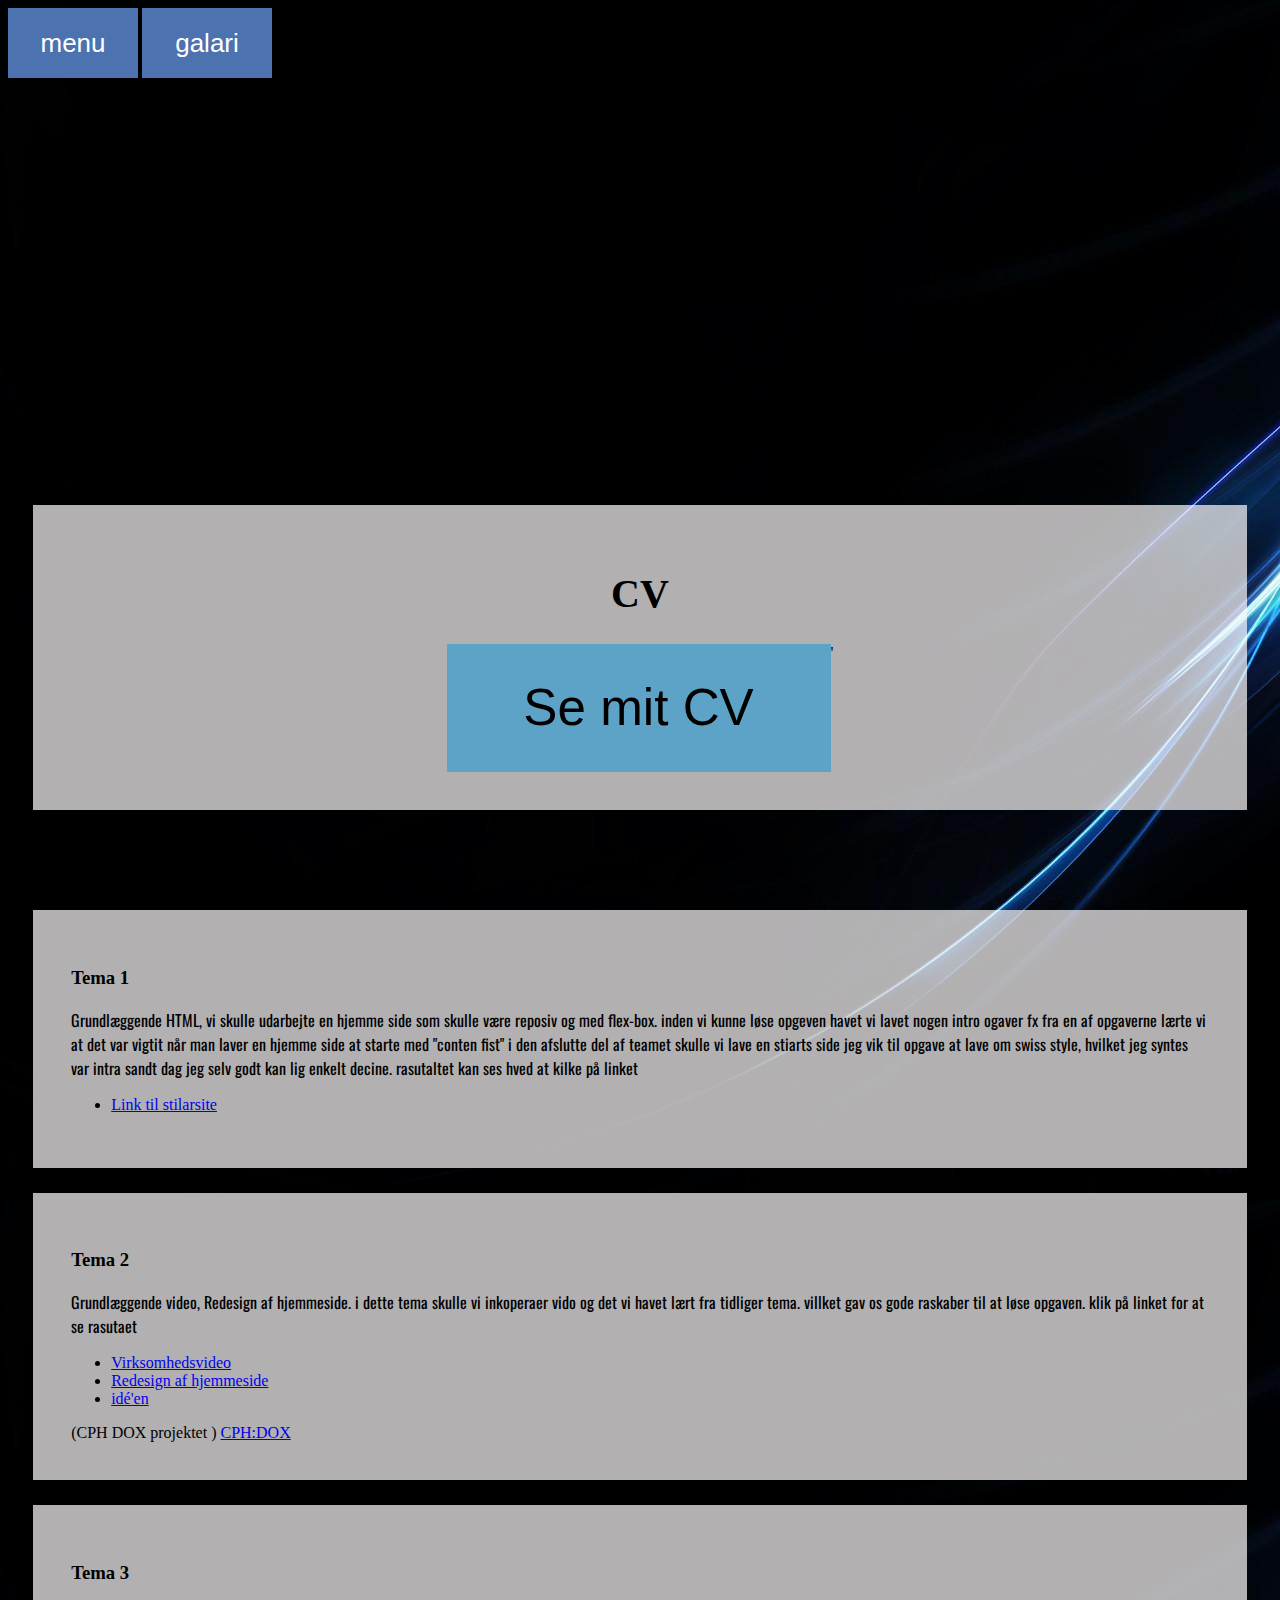
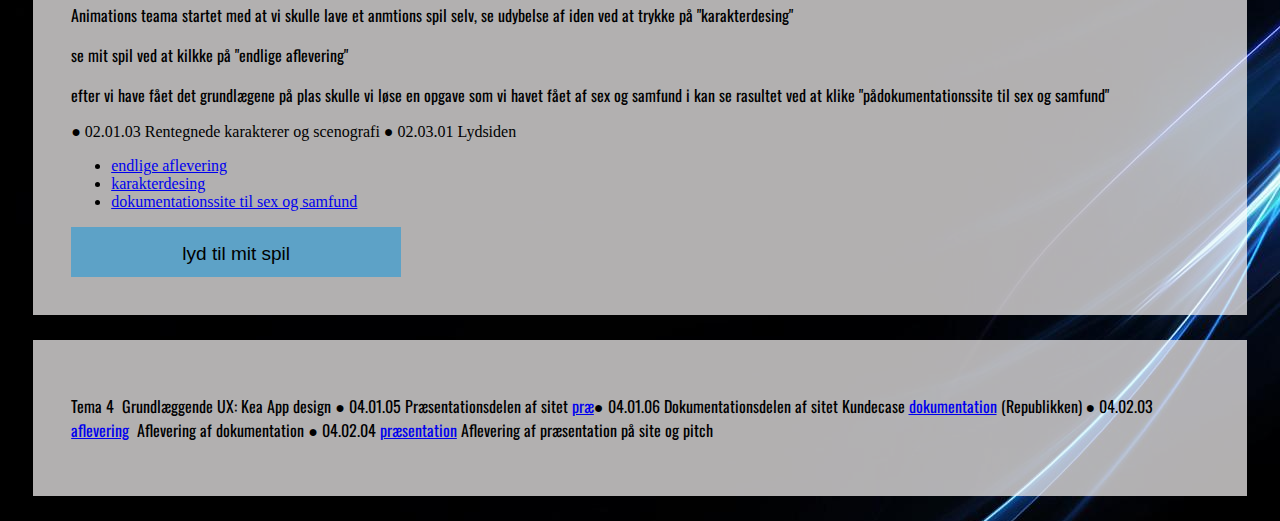
==== index.html @ d32ac766 "nu skal det snart se godt ud =)" ====
<!DOCTYPE html>
<html lang="da">

<head>
    <meta charset="utf-8">
    <meta name="viewport" content="width=device-width, initial-scale=1.0">
    <title>portifolie</title>
    <link rel="stylesheet" href="style.css">
    <link href="https://fonts.googleapis.com/css?family=Oswald" rel="stylesheet">
</head>
<header>
    <div class="dropdown">
        <button class="dropbtn">menu</button>
        <div class="dropdown-content">
            <a href="#fordele">Fordele og benefits</a>
            <a href="#ide_beskrivelse">STYLE</a>
            <a href="#test">App test</a>
            <a href="#logoclik">logo</a>
        </div>
    </div>

    <div class="dropdown">
        <a href="galari.html"><button class="dropbtn">galari</button></a>
    </div>
</header>

<body>
    <div class="slide">

        <img src="/img/DenF%C3%B8ste.png" alt="Slide 1" />
        <img src="/img/starwars-1.png" alt="Slide 2" />

        <img src="/img/swiss%20star%20warsArtboard%205.png" alt="Slide 3" />

        <img src="/img/mit%20splaz-1.jpg" alt="Slide 4" />

        <img src="/img/Sk%C3%A6rmbillede%202017-10-19%20kl.%2022.25.16-kopi.png" alt="Slide 5" />
        <img src="/img/ikonsiwss.jpg" alt="Slide 6" />

        <img src="/img/IMG_6954-kopi.jpg" alt="Slide 7" />




    </div>






    "Front page/Forside"

    <section class="cv">
        <h1>CV</h1>


        <div id="far">
            <button id="cv">Se mit CV</button>
            <object data="CV Joachim.pdf" type="application/pdf">
            </object>'
            <button id="gem">skjul</button>
        </div>


    </section>
    <h1>portfolio</h1>
    <section class="Portfolio">



        <div class="sectionwrapper">
            <div class="column">
                <h3>Tema 1</h3>
                <p>Grundlæggende HTML, vi skulle udarbejte en hjemme side som skulle være reposiv og med flex-box. inden vi kunne løse opgeven havet vi lavet nogen intro ogaver fx fra en af opgaverne lærte vi at det var vigtit når man laver en hjemme side at starte med "conten fist" i den afslutte del af teamet skulle vi lave en stiarts side jeg vik til opgave at lave om swiss style, hvilket jeg syntes var intra sandt dag jeg selv godt kan lig enkelt decine. rasutaltet kan ses hved at kilke på linket</p>
                <ul>
                    <li> <a href="http://secher.nu/kea/01-web/04-responsive/stilartsite/final/index.html " target="_blank">Link til stilarsite</a></li>
                </ul>
            </div>
        </div>
    </section>

    <section class="Portfolio">
        <div class="sectionwrapper">
            <div class="column">
                <h3>Tema 2</h3>
                <p>Grundlæggende video, Redesign af hjemmeside. i dette tema skulle vi inkoperaer vido og det vi havet lært fra tidliger tema. villket gav os gode raskaber til at løse opgaven. klik på linket for at se rasutaet</p>

                <ul>
                    <li><a href="https://youtu.be/waCQKo3nUcc">Virksomhedsvideo</a></li>
                    <li><a href="http://idalygum.dk/kea/03-video/03-redesign/finalsite/index.html">Redesign af hjemmeside</a></li>

                    <li><a href="Redesign-opgave-1-3%20(1).pdf"> idé'en</a></li>

                </ul>
                (CPH DOX projektet ) <a href="http://ecorporation.dk/kea/03-video/chp_docs/storyboard_mm/index.html" target="_blank">CPH:DOX</a>

            </div>
        </div>
    </section>

    <section class="Portfolio">
        <div class="sectionwrapper">
            <div class="column">
                <h3>Tema 3</h3>

                <p>Animations teama startet med at vi skulle lave et anmtions spil selv, se udybelse af iden ved at trykke på "karakterdesing"</p>
                <p>se mit spil ved at kilkke på "endlige aflevering" </p>
                <p>efter vi have fået det grundlægene på plas skulle vi løse en opgave som vi havet fået af sex og samfund i kan se rasultet ved at klike "pådokumentationssite til sex og samfund" </p>

                ● 02.01.03 Rentegnede karakterer og scenografi ● 02.03.01 Lydsiden
                <ul>
                    <li><a href="02_03_04_Endelig_aflevering_Joachim.pdf" target="_blank">endlige aflevering</a></li>
                    <li><a href="02.01.02_Karakterdesign_Joachim.pdf">karakterdesing</a></li>
                    <li><a href="http://josefinerasch.dk/kea/02-animation/02.04.03/">dokumentationssite til sex og samfund</a></li>

                </ul>

                <button id="vis">lyd til mit spil</button>

                <div id="hide" class="">
                    <audio controls>
  <source src="talelyd3.wav" type="audio/ogg">
</audio>
                    <audio controls><source src="planet-wav.wav" type="audio/ogg">Your browser does not support the audio element.</audio>
                    <audio controls>Your browser does not support the audio element.<source src="Star%20Wars%20Throne%20Room%20Theme%20Song.mp3" type="audio/ogg"></audio> ● 02.03.04 Den færdige fortælling ­ med dokumentation

                    <p>Gruppeprojekt for Sex & Samfund ● 02.04.03 Link til dokumentationssite ­ med færdig animation</p>
                </div>


            </div>
        </div>
    </section>

    <section class="Portfolio">
        <div class="sectionwrapper">
            <p>Tema 4 ­ Grundlæggende UX: Kea App design ● 04.01.05 Præsentationsdelen af sitet <a href="http://secher.nu/mayday/index2.html">præ</a>● 04.01.06 Dokumentationsdelen af sitet Kundecase <a href="http://mkirstein.dk/kea/04-ux/dokumentationssite/#persona">dokumentation</a> (Republikken) ● 04.02.03 <a href="http://nynnedyre.dk/kea/ux_republikken/">aflevering</a> ­ Aflevering af dokumentation ● 04.02.04 ­<a href="http://elisehove.dk/kea/04-UX/rep/ux_republikken/index2.html">præsentation</a> Aflevering af præsentation på site og pitch</p>

        </div>




    </section>
    <script src="https://ajax.googleapis.com/ajax/libs/jquery/3.2.1/jquery.min.js"></script>
    <script src="script.js"></script>
</body>

</html>
---- style.css ----
body {
    background-image: url(high-quality-abstract-wallpaper-1003.jpg);


}





/*menu*/

.dropbtn {
    background-color: #4c72af;
    color: white;
    padding: 16px;
    font-size: 26px;
    border: none;
    cursor: pointer;
    z-index: 20;
    width: 130px;
    height: 70px;


}



.dropdown {
    position: relative;
    display: inline-block;

    z-index: 23;
}

.dropdown-content {
    display: none;
    position: absolute;
    background-color: rgba(0, 97, 255, 0.9);
    min-width: 140px;
    box-shadow: 10px 10px 5px #888888;


}

.dropdown-content a {
    color: black;
    padding: 12px 16px;
    text-decoration: none;
    display: block;



}

.dropdown-content a:hover {
    background-color: #f1f1f1
}

.dropdown:hover .dropdown-content {
    display: block;
}

.dropdown:hover .dropbtn {
    background-color: #577cc3;
}

.sectionwrapper {
    display: flex;
    flex-wrap: wrap;
    align-items: center;
}

section {
    margin: 2%;
    padding: 3%;
    background-color: rgba(253, 251, 251, 0.7)
}

h1 {
    text-align: center;
    font-size: 250%;
}

h2 {
    font-size: 200%;
}

#cv {
    background-color: rgba(17, 149, 219, 0.53);
    padding: 2vw;
    font-size: 4vw;
    border: none;
    cursor: pointer;
    width: 30vw;
    height: 10vw;




}



#vis {
    background-color: rgba(17, 149, 219, 0.53);
    padding: 16px;
    font-size: 19px;
    border: none;
    cursor: pointer;
    width: 330px;
    height: 50px;


}

p {
    font-family: 'Oswald', sans-serif;
}


.slide {
    width: 40vw;
    height: 30vw;
    overflow: hidden;
    position: relative;
    right: -30%;

}

.slide img {
    position: absolute;
    animation: fling-minislide 20s infinite;
    opacity: 0;
    width: 30vw;
    height: auto;
}

@keyframes fling-minislide {
    15% {
        opacity: 1;
    }
    20% {
        opacity: 0;
    }
}

.slide img:nth-child(1) {
    animation-delay: 0s;
}

.slide img:nth-child(2) {
    animation-delay: 3s;
}

.slide img:nth-child(3) {
    animation-delay: 6s;
}

.slide img:nth-child(4) {
    animation-delay: 9s;
}

.slide img:nth-child(5) {
    animation-delay: 12s;
}

.slide img:nth-child(6) {
    animation-delay: 15s;
}

.slide img:nth-child(7) {
    animation-delay: 18s;
}



/*galari*/

#far {
    display: flex;
    justify-content: center;
    margin: 1;
    flex-wrap: wrap;


}

.gallery {
    margin: 3vw;
    border: 0.4vw solid #b3b971;
    width: 20vw;
}

.gallery:hover {
    border: 0.4vw solid #777;
}

.gallery img {
    width: 100%;
    height: 10vw;
}

.desc {
    padding: 2vw;
    text-align: center;
    background-color: snow;
}

object {
    height: 100vw;
    width: 100vw;
}

#gem {
    background-color: rgba(17, 149, 219, 0.53);
    padding: 16px;
    font-size: 19px;
    border: none;
    cursor: pointer;
    width: 330px;
    height: 50px;

}
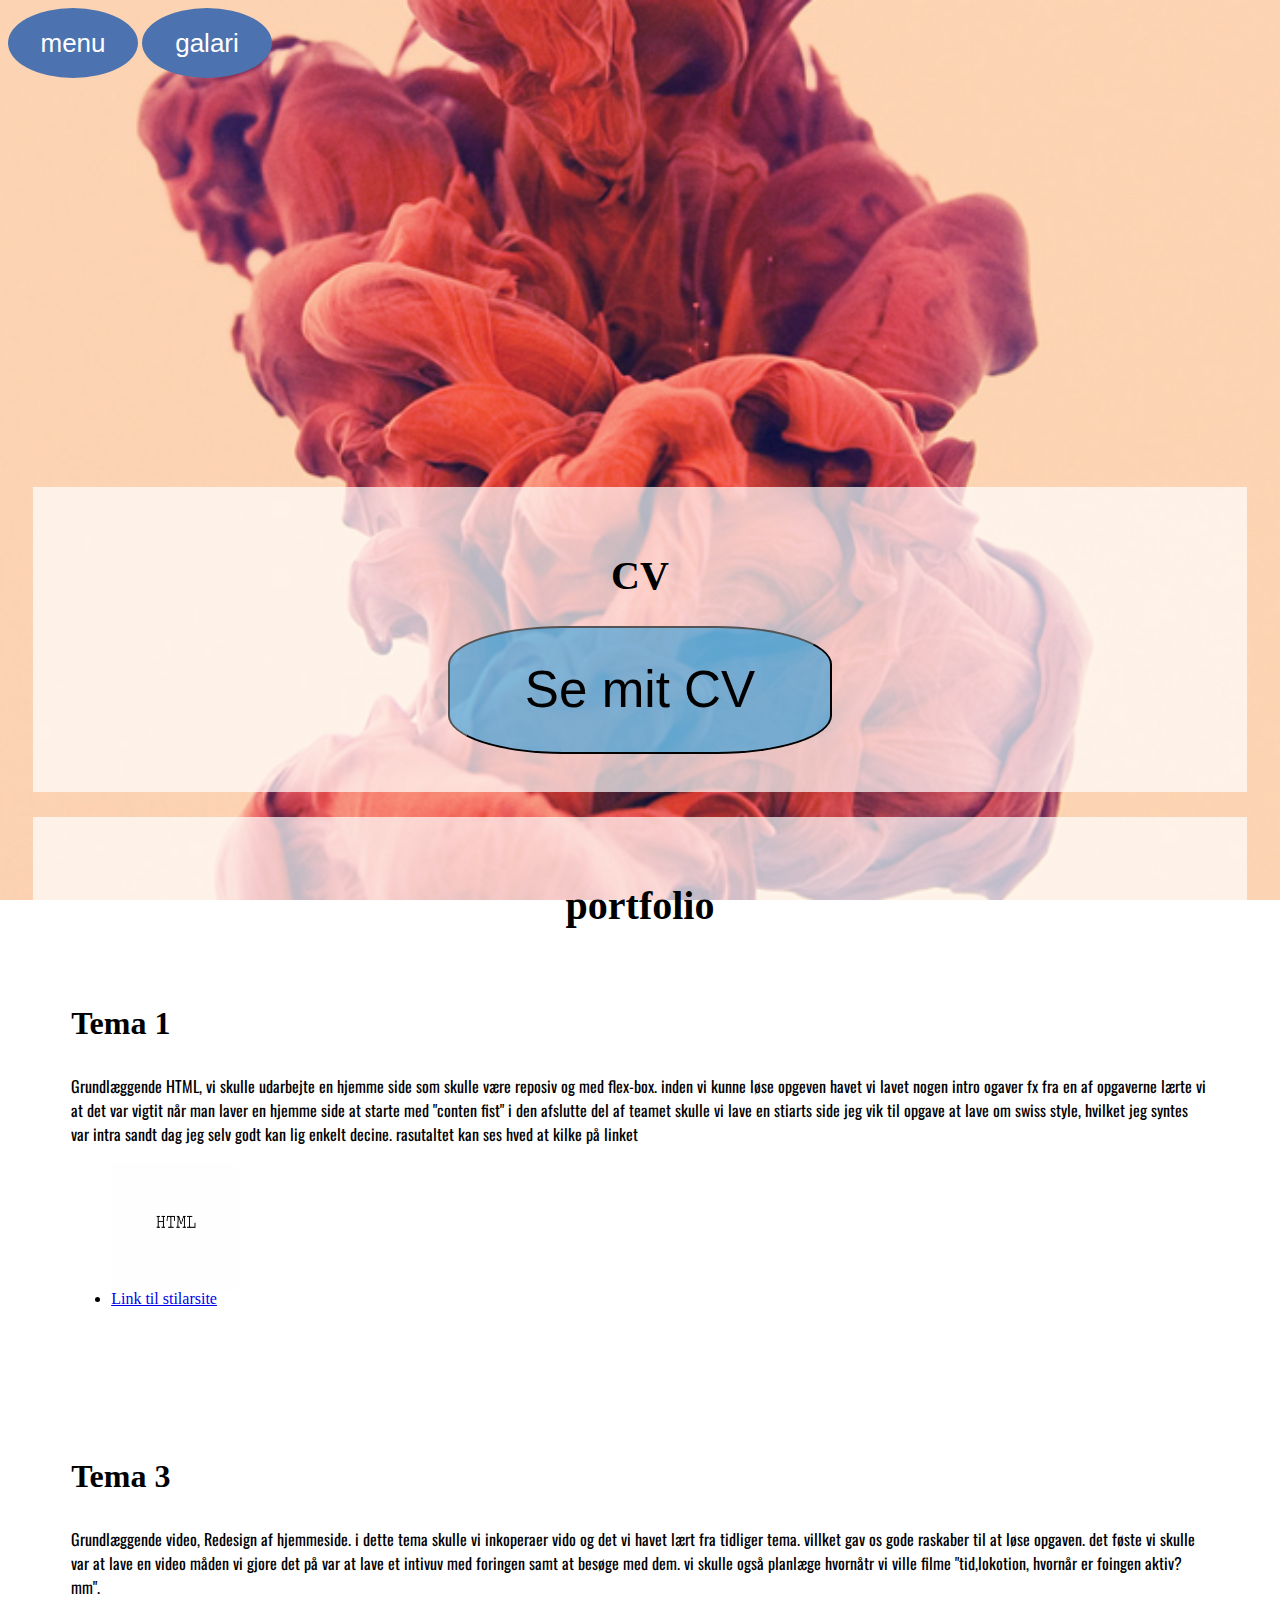
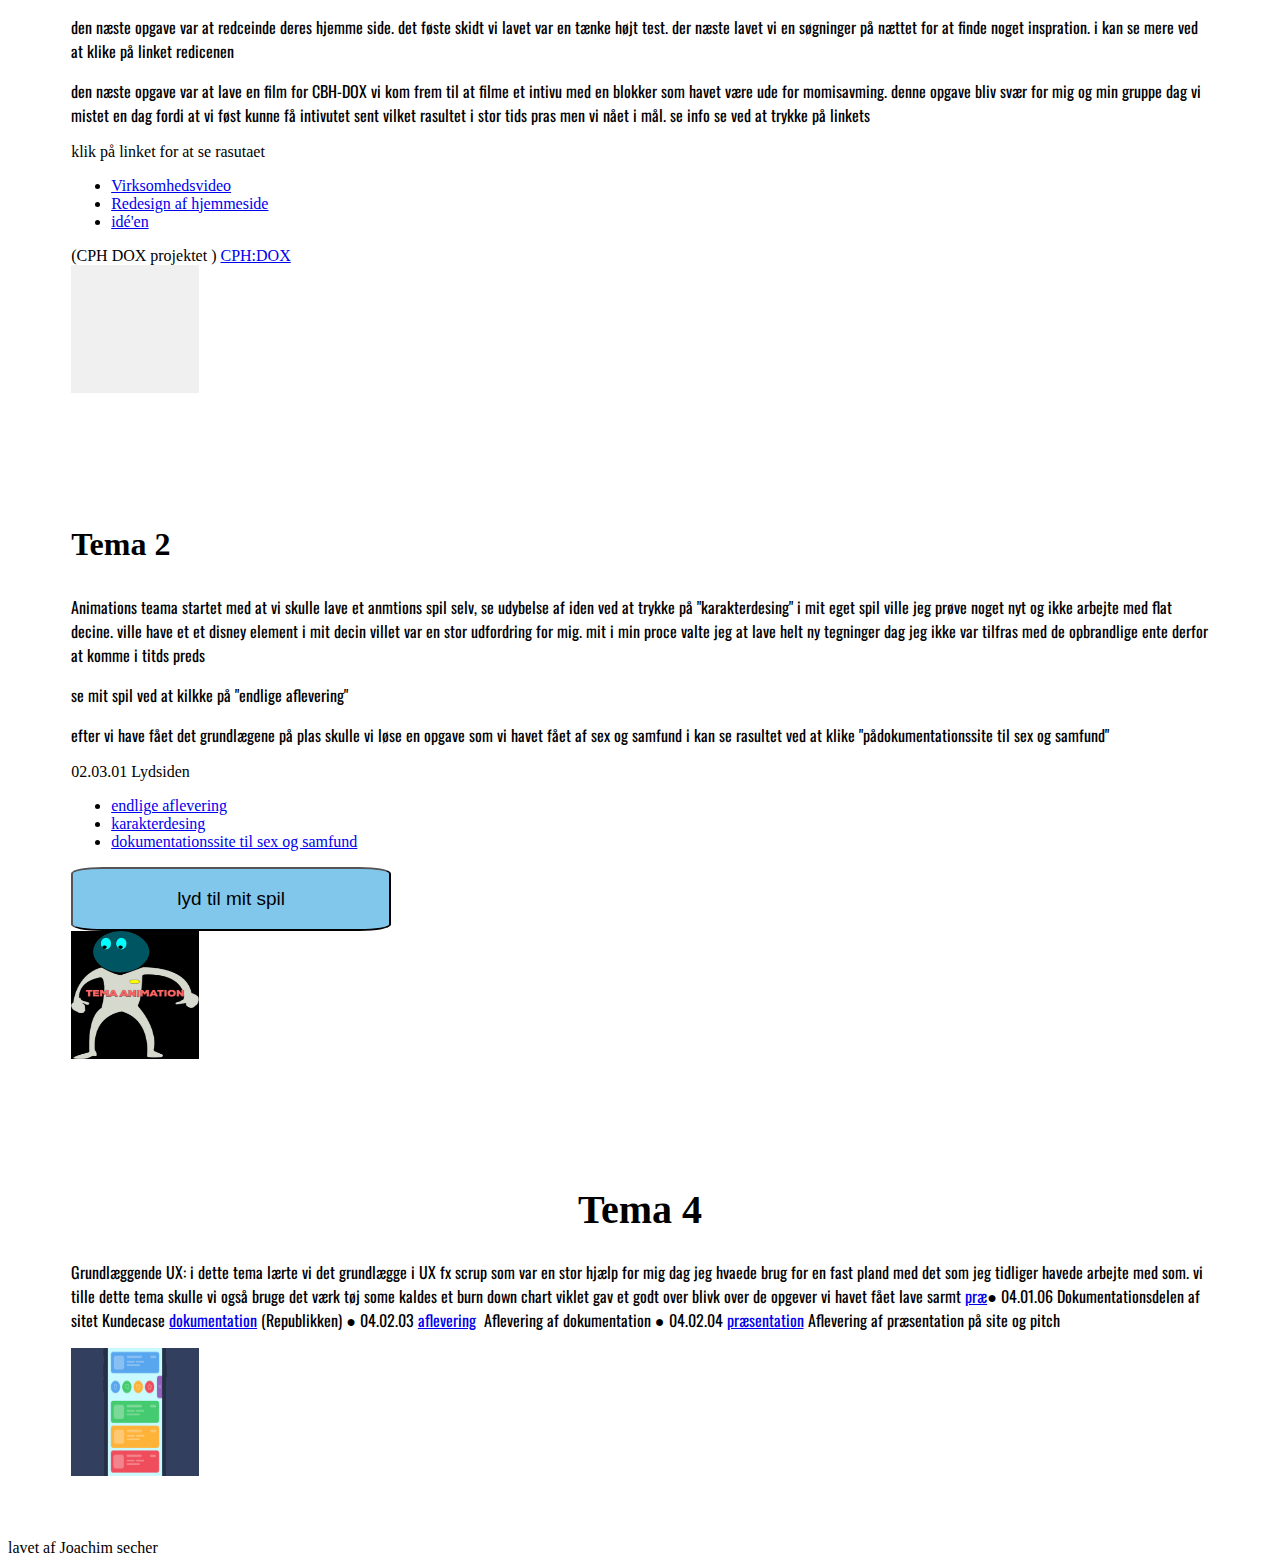
==== commit 8548d321: "gif" ====
--- a/index.html
+++ b/index.html
@@ -8,23 +8,25 @@
     <link rel="stylesheet" href="style.css">
     <link href="https://fonts.googleapis.com/css?family=Oswald" rel="stylesheet">
 </head>
-<header>
-    <div class="dropdown">
-        <button class="dropbtn">menu</button>
-        <div class="dropdown-content">
-            <a href="#fordele">Fordele og benefits</a>
-            <a href="#ide_beskrivelse">STYLE</a>
-            <a href="#test">App test</a>
-            <a href="#logoclik">logo</a>
-        </div>
-    </div>
-
-    <div class="dropdown">
-        <a href="galari.html"><button class="dropbtn">galari</button></a>
-    </div>
-</header>
 
 <body>
+    <header>
+        <div class="dropdown">
+            <button class="dropbtn">menu</button>
+            <div class="dropdown-content">
+                <a href="#fordele">Fordele og benefits</a>
+                <a href="#ide_beskrivelse">STYLE</a>
+                <a href="#test">App test</a>
+                <a href="#logoclik">logo</a>
+            </div>
+        </div>
+
+        <div class="dropdown">
+            <a href="galari.html"><button class="dropbtn">galari</button></a>
+        </div>
+    </header>
+
+
     <div class="slide">
 
         <img src="/img/DenF%C3%B8ste.png" alt="Slide 1" />
@@ -49,7 +51,7 @@
 
 
 
-    "Front page/Forside"
+
 
     <section class="cv">
         <h1>CV</h1>
@@ -58,22 +60,24 @@
         <div id="far">
             <button id="cv">Se mit CV</button>
             <object data="CV Joachim.pdf" type="application/pdf">
-            </object>'
+            </object>
             <button id="gem">skjul</button>
         </div>
 
 
     </section>
-    <h1>portfolio</h1>
+
     <section class="Portfolio">
 
 
 
         <div class="sectionwrapper">
             <div class="column">
+                <h1>portfolio</h1><br>
                 <h3>Tema 1</h3>
                 <p>Grundlæggende HTML, vi skulle udarbejte en hjemme side som skulle være reposiv og med flex-box. inden vi kunne løse opgeven havet vi lavet nogen intro ogaver fx fra en af opgaverne lærte vi at det var vigtit når man laver en hjemme side at starte med "conten fist" i den afslutte del af teamet skulle vi lave en stiarts side jeg vik til opgave at lave om swiss style, hvilket jeg syntes var intra sandt dag jeg selv godt kan lig enkelt decine. rasutaltet kan ses hved at kilke på linket</p>
                 <ul>
+                    <div id="gif"><img src="gifhtml.MEDIUM.gif"></div>
                     <li> <a href="http://secher.nu/kea/01-web/04-responsive/stilartsite/final/index.html " target="_blank">Link til stilarsite</a></li>
                 </ul>
             </div>
@@ -83,8 +87,12 @@
     <section class="Portfolio">
         <div class="sectionwrapper">
             <div class="column">
-                <h3>Tema 2</h3>
-                <p>Grundlæggende video, Redesign af hjemmeside. i dette tema skulle vi inkoperaer vido og det vi havet lært fra tidliger tema. villket gav os gode raskaber til at løse opgaven. klik på linket for at se rasutaet</p>
+                <h3>Tema 3</h3>
+                <p>Grundlæggende video, Redesign af hjemmeside. i dette tema skulle vi inkoperaer vido og det vi havet lært fra tidliger tema. villket gav os gode raskaber til at løse opgaven. det føste vi skulle var at lave en video måden vi gjore det på var at lave et intivuv med foringen samt at besøge med dem. vi skulle også planlæge hvornåtr vi ville filme "tid,lokotion, hvornår er foingen aktiv?mm".</p>
+                <p> den næste opgave var at redceinde deres hjemme side. det føste skidt vi lavet var en tænke højt test. der næste lavet vi en søgninger på nættet for at finde noget inspration. i kan se mere ved at klike på linket redicenen
+                    <P>den næste opgave var at lave en film for CBH-DOX vi kom frem til at filme et intivu med en blokker som havet være ude for momisavming. denne opgave bliv svær for mig og min gruppe dag vi mistet en dag fordi at vi føst kunne få intivutet sent vilket rasultet i stor tids pras men vi nået i mål. se info se ved at trykke på linkets</P>
+
+                    klik på linket for at se rasutaet</p>
 
                 <ul>
                     <li><a href="https://youtu.be/waCQKo3nUcc">Virksomhedsvideo</a></li>
@@ -93,7 +101,12 @@
                     <li><a href="Redesign-opgave-1-3%20(1).pdf"> idé'en</a></li>
 
                 </ul>
+
                 (CPH DOX projektet ) <a href="http://ecorporation.dk/kea/03-video/chp_docs/storyboard_mm/index.html" target="_blank">CPH:DOX</a>
+
+                <div id="gif"><img src="giphy%20(1).gif"></div>
+
+
 
             </div>
         </div>
@@ -102,13 +115,13 @@
     <section class="Portfolio">
         <div class="sectionwrapper">
             <div class="column">
-                <h3>Tema 3</h3>
+                <h3>Tema 2</h3>
 
-                <p>Animations teama startet med at vi skulle lave et anmtions spil selv, se udybelse af iden ved at trykke på "karakterdesing"</p>
+                <p>Animations teama startet med at vi skulle lave et anmtions spil selv, se udybelse af iden ved at trykke på "karakterdesing" i mit eget spil ville jeg prøve noget nyt og ikke arbejte med flat decine. ville have et et disney element i mit decin villet var en stor udfordring for mig. mit i min proce valte jeg at lave helt ny tegninger dag jeg ikke var tilfras med de opbrandlige ente derfor at komme i titds preds </p>
                 <p>se mit spil ved at kilkke på "endlige aflevering" </p>
                 <p>efter vi have fået det grundlægene på plas skulle vi løse en opgave som vi havet fået af sex og samfund i kan se rasultet ved at klike "pådokumentationssite til sex og samfund" </p>
 
-                ● 02.01.03 Rentegnede karakterer og scenografi ● 02.03.01 Lydsiden
+                02.03.01 Lydsiden
                 <ul>
                     <li><a href="02_03_04_Endelig_aflevering_Joachim.pdf" target="_blank">endlige aflevering</a></li>
                     <li><a href="02.01.02_Karakterdesign_Joachim.pdf">karakterdesing</a></li>
@@ -127,7 +140,7 @@
 
                     <p>Gruppeprojekt for Sex & Samfund ● 02.04.03 Link til dokumentationssite ­ med færdig animation</p>
                 </div>
-
+                <div id="gif"><img src="giphy%20(2).gif"></div>
 
             </div>
         </div>
@@ -135,8 +148,11 @@
 
     <section class="Portfolio">
         <div class="sectionwrapper">
-            <p>Tema 4 ­ Grundlæggende UX: Kea App design ● 04.01.05 Præsentationsdelen af sitet <a href="http://secher.nu/mayday/index2.html">præ</a>● 04.01.06 Dokumentationsdelen af sitet Kundecase <a href="http://mkirstein.dk/kea/04-ux/dokumentationssite/#persona">dokumentation</a> (Republikken) ● 04.02.03 <a href="http://nynnedyre.dk/kea/ux_republikken/">aflevering</a> ­ Aflevering af dokumentation ● 04.02.04 ­<a href="http://elisehove.dk/kea/04-UX/rep/ux_republikken/index2.html">præsentation</a> Aflevering af præsentation på site og pitch</p>
-
+            <div class="column">
+                <h1>Tema 4</h1>
+                <p>Grundlæggende UX: i dette tema lærte vi det grundlægge i UX fx scrup som var en stor hjælp for mig dag jeg hvaede brug for en fast pland med det som jeg tidliger havede arbejte med som. vi tille dette tema skulle vi også bruge det værk tøj some kaldes et burn down chart viklet gav et godt over blivk over de opgever vi havet fået lave sarmt <a href="http://secher.nu/mayday/index2.html">præ</a>● 04.01.06 Dokumentationsdelen af sitet Kundecase <a href="http://mkirstein.dk/kea/04-ux/dokumentationssite/#persona">dokumentation</a> (Republikken) ● 04.02.03 <a href="http://nynnedyre.dk/kea/ux_republikken/">aflevering</a> ­ Aflevering af dokumentation ● 04.02.04 ­<a href="http://elisehove.dk/kea/04-UX/rep/ux_republikken/index2.html">præsentation</a> Aflevering af præsentation på site og pitch</p>
+                <div id="gif"><img src="UXgif.gif"></div>
+            </div>
         </div>
 
 
@@ -145,6 +161,7 @@
     </section>
     <script src="https://ajax.googleapis.com/ajax/libs/jquery/3.2.1/jquery.min.js"></script>
     <script src="script.js"></script>
+    <footer>lavet af Joachim secher</footer>
 </body>
 
 </html>
--- a/style.css
+++ b/style.css
@@ -1,5 +1,9 @@
 body {
-    background-image: url(high-quality-abstract-wallpaper-1003.jpg);
+    background-image: url(ink2.jpg);
+    background-size: cover;
+    background-position: center;
+    background-attachment: fixed;
+
 
 
 }
@@ -39,6 +43,7 @@
     background-color: rgba(0, 97, 255, 0.9);
     min-width: 140px;
     box-shadow: 10px 10px 5px #888888;
+    border-radius: 10%;
 
 
 }
@@ -54,7 +59,7 @@
 }
 
 .dropdown-content a:hover {
-    background-color: #f1f1f1
+    background-color: #f1f1f1;
 }
 
 .dropdown:hover .dropdown-content {
@@ -74,7 +79,7 @@
 section {
     margin: 2%;
     padding: 3%;
-    background-color: rgba(253, 251, 251, 0.7)
+    background-color: rgba(255, 255, 255, 0.7)
 }
 
 h1 {
@@ -82,7 +87,7 @@
     font-size: 250%;
 }
 
-h2 {
+h3 {
     font-size: 200%;
 }
 
@@ -90,7 +95,7 @@
     background-color: rgba(17, 149, 219, 0.53);
     padding: 2vw;
     font-size: 4vw;
-    border: none;
+    border-radius: 30%;
     cursor: pointer;
     width: 30vw;
     height: 10vw;
@@ -101,18 +106,22 @@
 }
 
 
+button {
+    border-radius: 100%
+}
 
 #vis {
     background-color: rgba(17, 149, 219, 0.53);
-    padding: 16px;
+
     font-size: 19px;
-    border: none;
-    cursor: pointer;
-    width: 330px;
-    height: 50px;
-
-
-}
+    border-radius: 10%;
+    cursor: pointer;
+    width: 25vw;
+    height: 5vw;
+
+
+}
+
 
 p {
     font-family: 'Oswald', sans-serif;
@@ -124,7 +133,7 @@
     height: 30vw;
     overflow: hidden;
     position: relative;
-    right: -30%;
+    right: -35%;
 
 }
 
@@ -132,7 +141,7 @@
     position: absolute;
     animation: fling-minislide 20s infinite;
     opacity: 0;
-    width: 30vw;
+    width: 35vw;
     height: auto;
 }
 
@@ -184,27 +193,34 @@
     flex-wrap: wrap;
 
 
+
 }
 
 .gallery {
-    margin: 3vw;
-    border: 0.4vw solid #b3b971;
-    width: 20vw;
+    margin: 5vw;
+    border: 0.5vw solid #b3b971;
+    flex-basis: 200px;
+    overflow: hidden;
+
+
 }
 
 .gallery:hover {
-    border: 0.4vw solid #777;
+    border: 0.5vw solid #777;
+    transform: scale(1.2)
 }
 
 .gallery img {
     width: 100%;
-    height: 10vw;
+
+
 }
 
 .desc {
-    padding: 2vw;
+    padding: 0.1vw;
     text-align: center;
     background-color: snow;
+    height: 60%;
 }
 
 object {
@@ -222,3 +238,18 @@
     height: 50px;
 
 }
+
+#gif {
+    display: flex;
+    justify-content: flex-start;
+
+}
+
+#gif img {
+    width: 10vw;
+    height: 10vw;
+
+
+
+
+}
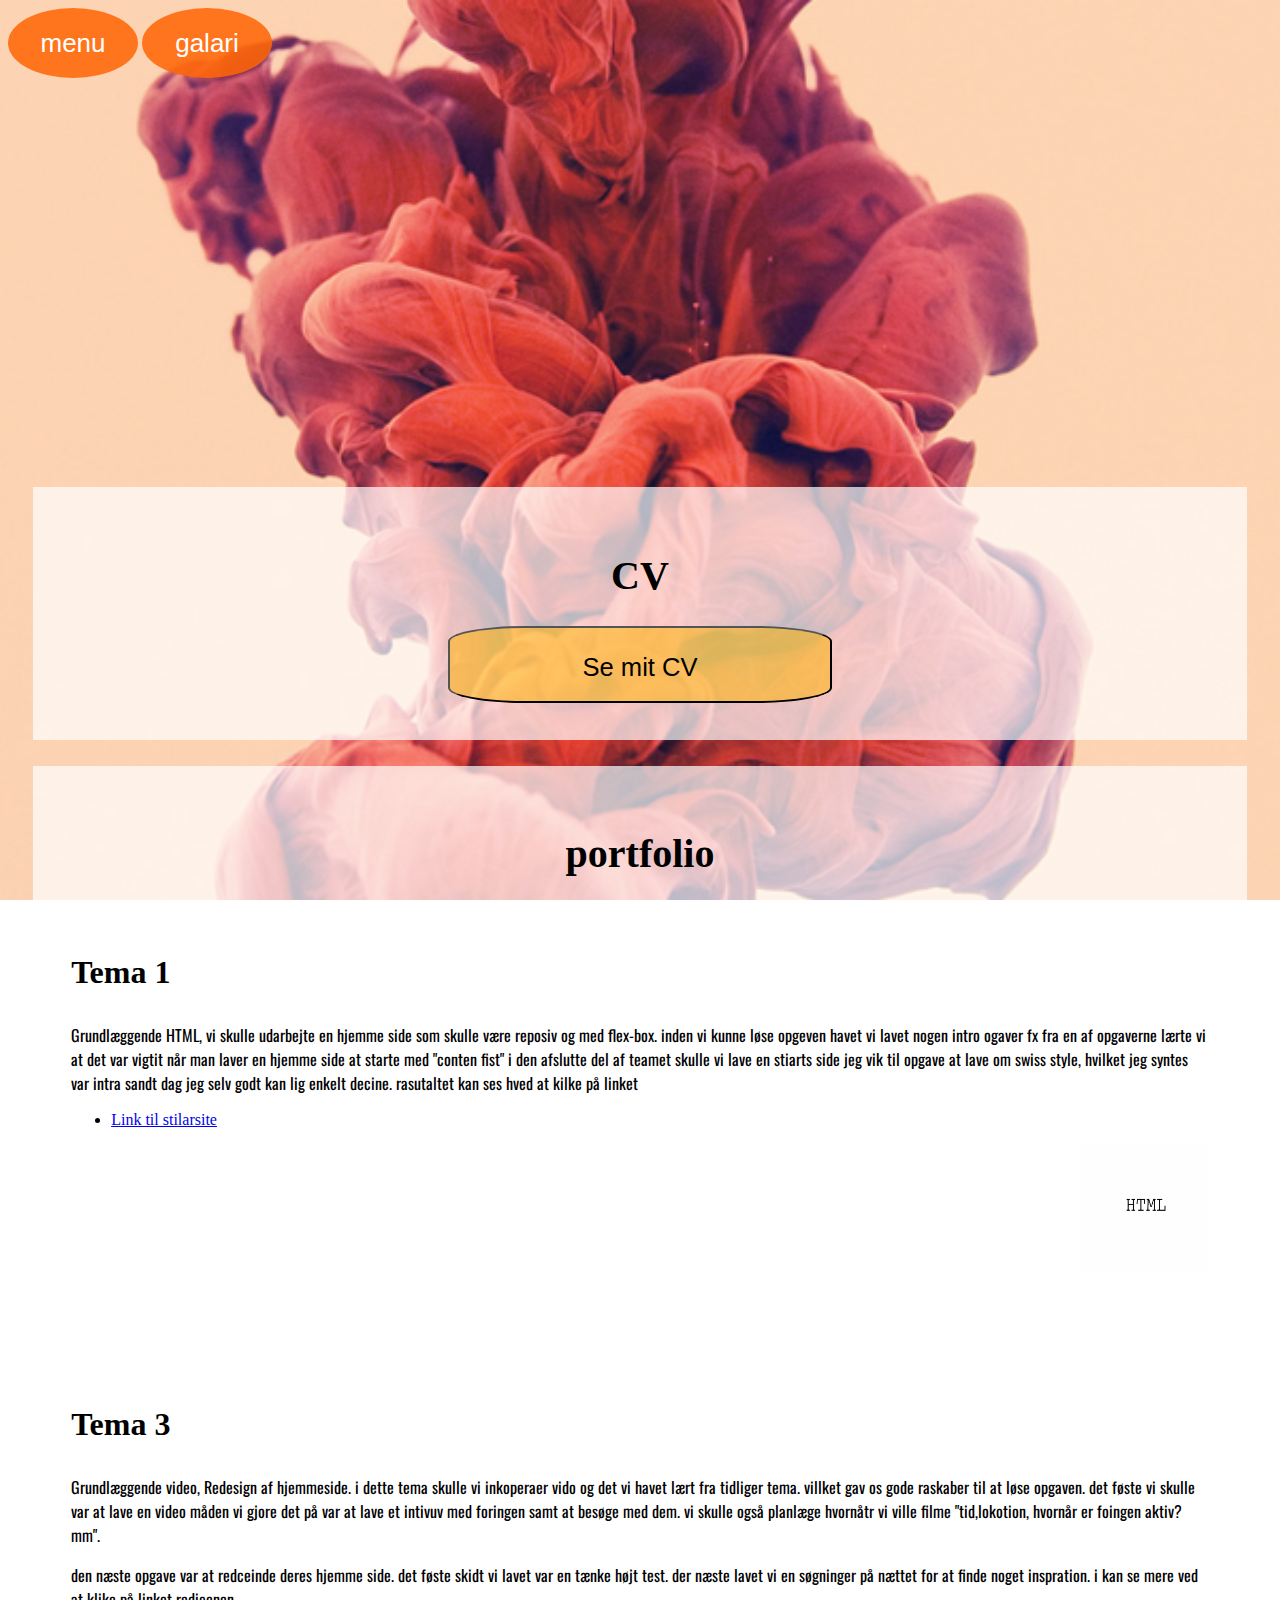
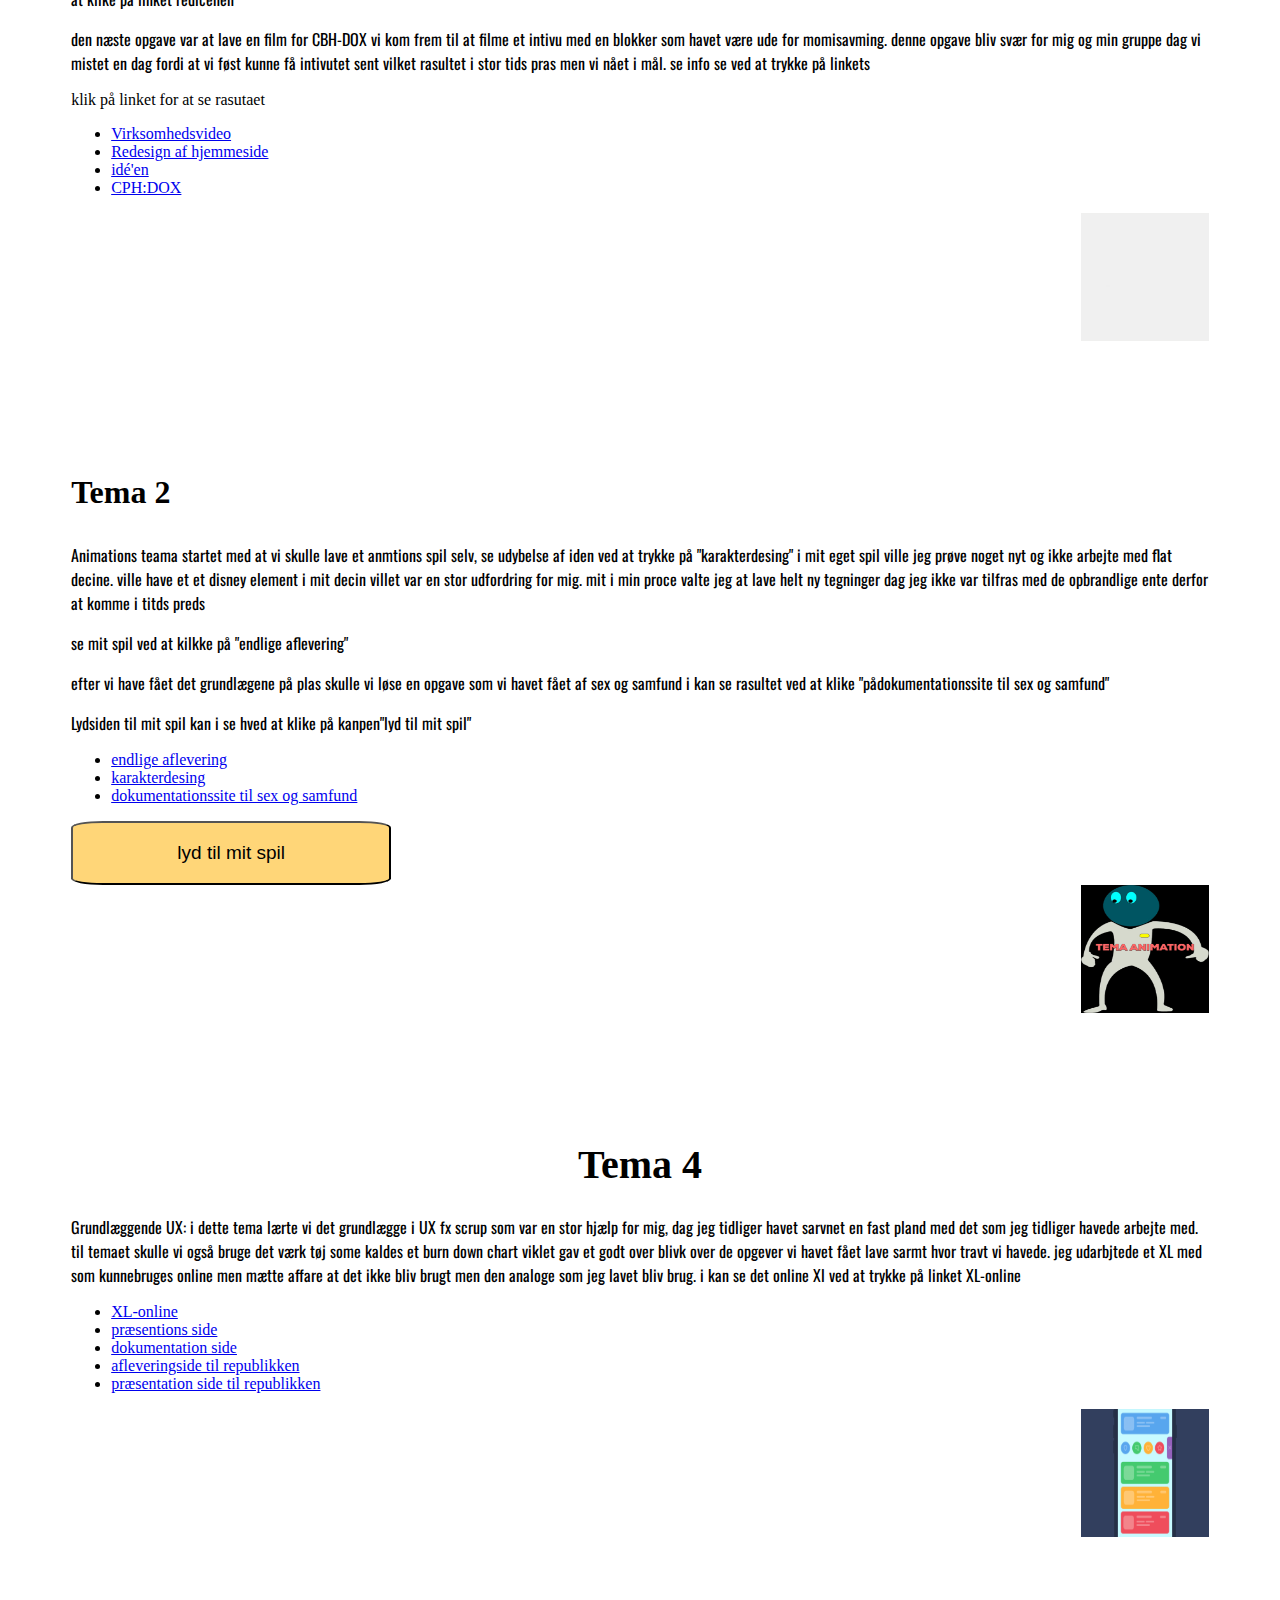
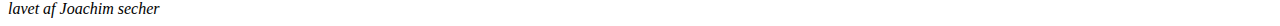
==== commit 1902d676: "KunTextTilbage" ====
--- a/index.html
+++ b/index.html
@@ -14,10 +14,11 @@
         <div class="dropdown">
             <button class="dropbtn">menu</button>
             <div class="dropdown-content">
-                <a href="#fordele">Fordele og benefits</a>
-                <a href="#ide_beskrivelse">STYLE</a>
-                <a href="#test">App test</a>
-                <a href="#logoclik">logo</a>
+                <a href="#cv">CV</a>
+                <a href="#tema1">Grundlæggende webdesign</a>
+                <a href="#tema3">Grundlæggende video</a>
+                <a href="#tema2">Grundlæggende animation</a>
+                <a href="#tema4">Grundlæggende UX </a>
             </div>
         </div>
 
@@ -72,21 +73,22 @@
 
 
         <div class="sectionwrapper">
-            <div class="column">
+            <div id="tema1">
                 <h1>portfolio</h1><br>
                 <h3>Tema 1</h3>
                 <p>Grundlæggende HTML, vi skulle udarbejte en hjemme side som skulle være reposiv og med flex-box. inden vi kunne løse opgeven havet vi lavet nogen intro ogaver fx fra en af opgaverne lærte vi at det var vigtit når man laver en hjemme side at starte med "conten fist" i den afslutte del af teamet skulle vi lave en stiarts side jeg vik til opgave at lave om swiss style, hvilket jeg syntes var intra sandt dag jeg selv godt kan lig enkelt decine. rasutaltet kan ses hved at kilke på linket</p>
                 <ul>
-                    <div id="gif"><img src="gifhtml.MEDIUM.gif"></div>
+
                     <li> <a href="http://secher.nu/kea/01-web/04-responsive/stilartsite/final/index.html " target="_blank">Link til stilarsite</a></li>
                 </ul>
+                <div id="gif"><img src="gifhtml.MEDIUM.gif"></div>
             </div>
         </div>
     </section>
 
     <section class="Portfolio">
         <div class="sectionwrapper">
-            <div class="column">
+            <div id="tema3">
                 <h3>Tema 3</h3>
                 <p>Grundlæggende video, Redesign af hjemmeside. i dette tema skulle vi inkoperaer vido og det vi havet lært fra tidliger tema. villket gav os gode raskaber til at løse opgaven. det føste vi skulle var at lave en video måden vi gjore det på var at lave et intivuv med foringen samt at besøge med dem. vi skulle også planlæge hvornåtr vi ville filme "tid,lokotion, hvornår er foingen aktiv?mm".</p>
                 <p> den næste opgave var at redceinde deres hjemme side. det føste skidt vi lavet var en tænke højt test. der næste lavet vi en søgninger på nættet for at finde noget inspration. i kan se mere ved at klike på linket redicenen
@@ -100,9 +102,10 @@
 
                     <li><a href="Redesign-opgave-1-3%20(1).pdf"> idé'en</a></li>
 
+
+
+                    <li> <a href="http://ecorporation.dk/kea/03-video/chp_docs/storyboard_mm/index.html" target="_blank">CPH:DOX</a></li>
                 </ul>
-
-                (CPH DOX projektet ) <a href="http://ecorporation.dk/kea/03-video/chp_docs/storyboard_mm/index.html" target="_blank">CPH:DOX</a>
 
                 <div id="gif"><img src="giphy%20(1).gif"></div>
 
@@ -114,14 +117,14 @@
 
     <section class="Portfolio">
         <div class="sectionwrapper">
-            <div class="column">
+            <div id="tema2">
                 <h3>Tema 2</h3>
 
                 <p>Animations teama startet med at vi skulle lave et anmtions spil selv, se udybelse af iden ved at trykke på "karakterdesing" i mit eget spil ville jeg prøve noget nyt og ikke arbejte med flat decine. ville have et et disney element i mit decin villet var en stor udfordring for mig. mit i min proce valte jeg at lave helt ny tegninger dag jeg ikke var tilfras med de opbrandlige ente derfor at komme i titds preds </p>
                 <p>se mit spil ved at kilkke på "endlige aflevering" </p>
                 <p>efter vi have fået det grundlægene på plas skulle vi løse en opgave som vi havet fået af sex og samfund i kan se rasultet ved at klike "pådokumentationssite til sex og samfund" </p>
 
-                02.03.01 Lydsiden
+                <p> Lydsiden til mit spil kan i se hved at klike på kanpen"lyd til mit spil"</p>
                 <ul>
                     <li><a href="02_03_04_Endelig_aflevering_Joachim.pdf" target="_blank">endlige aflevering</a></li>
                     <li><a href="02.01.02_Karakterdesign_Joachim.pdf">karakterdesing</a></li>
@@ -136,9 +139,9 @@
   <source src="talelyd3.wav" type="audio/ogg">
 </audio>
                     <audio controls><source src="planet-wav.wav" type="audio/ogg">Your browser does not support the audio element.</audio>
-                    <audio controls>Your browser does not support the audio element.<source src="Star%20Wars%20Throne%20Room%20Theme%20Song.mp3" type="audio/ogg"></audio> ● 02.03.04 Den færdige fortælling ­ med dokumentation
+                    <audio controls>Your browser does not support the audio element.<source src="Star%20Wars%20Throne%20Room%20Theme%20Song.mp3" type="audio/ogg"></audio> ●
 
-                    <p>Gruppeprojekt for Sex & Samfund ● 02.04.03 Link til dokumentationssite ­ med færdig animation</p>
+
                 </div>
                 <div id="gif"><img src="giphy%20(2).gif"></div>
 
@@ -148,9 +151,18 @@
 
     <section class="Portfolio">
         <div class="sectionwrapper">
-            <div class="column">
+            <div id="tema4">
                 <h1>Tema 4</h1>
-                <p>Grundlæggende UX: i dette tema lærte vi det grundlægge i UX fx scrup som var en stor hjælp for mig dag jeg hvaede brug for en fast pland med det som jeg tidliger havede arbejte med som. vi tille dette tema skulle vi også bruge det værk tøj some kaldes et burn down chart viklet gav et godt over blivk over de opgever vi havet fået lave sarmt <a href="http://secher.nu/mayday/index2.html">præ</a>● 04.01.06 Dokumentationsdelen af sitet Kundecase <a href="http://mkirstein.dk/kea/04-ux/dokumentationssite/#persona">dokumentation</a> (Republikken) ● 04.02.03 <a href="http://nynnedyre.dk/kea/ux_republikken/">aflevering</a> ­ Aflevering af dokumentation ● 04.02.04 ­<a href="http://elisehove.dk/kea/04-UX/rep/ux_republikken/index2.html">præsentation</a> Aflevering af præsentation på site og pitch</p>
+                <p>Grundlæggende UX: i dette tema lærte vi det grundlægge i UX fx scrup som var en stor hjælp for mig, dag jeg tidliger havet sarvnet en fast pland med det som jeg tidliger havede arbejte med. til temaet skulle vi også bruge det værk tøj some kaldes et burn down chart viklet gav et godt over blivk over de opgever vi havet fået lave sarmt hvor travt vi havede. jeg udarbjtede et XL med som kunnebruges online men mætte affare at det ikke bliv brugt men den analoge som jeg lavet bliv brug. i kan se det online Xl ved at trykke på linket XL-online</p>
+                <ul>
+                    <li><a href="https://onedrive.live.com/view.aspx?resid=805B854E1079BF96!17792&ithint=file%2cxlsx&app=Excel&authkey=!AIJfKU9_tvXimSA">XL-online</a></li>
+
+                    <li> <a href="http://secher.nu/mayday/index2.html">præsentions side</a></li>
+
+                    <li><a href="http://mkirstein.dk/kea/04-ux/dokumentationssite/#persona">dokumentation side</a></li>
+                    <li><a href="http://nynnedyre.dk/kea/ux_republikken/">afleveringside  til republikken</a></li>
+                    <li><a href="http://elisehove.dk/kea/04-UX/rep/ux_republikken/index2.html">præsentation side til republikken </a></li>
+                </ul>
                 <div id="gif"><img src="UXgif.gif"></div>
             </div>
         </div>
@@ -161,7 +173,7 @@
     </section>
     <script src="https://ajax.googleapis.com/ajax/libs/jquery/3.2.1/jquery.min.js"></script>
     <script src="script.js"></script>
-    <footer>lavet af Joachim secher</footer>
+    <footer><i>lavet af Joachim secher</i></footer>
 </body>
 
 </html>
--- a/style.css
+++ b/style.css
@@ -15,7 +15,7 @@
 /*menu*/
 
 .dropbtn {
-    background-color: #4c72af;
+    background-color: rgba(255, 102, 7, 0.87);
     color: white;
     padding: 16px;
     font-size: 26px;
@@ -40,7 +40,7 @@
 .dropdown-content {
     display: none;
     position: absolute;
-    background-color: rgba(0, 97, 255, 0.9);
+    background-color: rgba(255, 102, 7, 0.87);
     min-width: 140px;
     box-shadow: 10px 10px 5px #888888;
     border-radius: 10%;
@@ -59,7 +59,9 @@
 }
 
 .dropdown-content a:hover {
-    background-color: #f1f1f1;
+    background-color: #8b3b08;
+    transform: scale(1.1);
+    border-radius: 20%;
 }
 
 .dropdown:hover .dropdown-content {
@@ -67,7 +69,7 @@
 }
 
 .dropdown:hover .dropbtn {
-    background-color: #577cc3;
+    background-color: #8b3b08;
 }
 
 .sectionwrapper {
@@ -92,13 +94,13 @@
 }
 
 #cv {
-    background-color: rgba(17, 149, 219, 0.53);
+    background-color: rgba(255, 177, 0, 0.53);
     padding: 2vw;
-    font-size: 4vw;
-    border-radius: 30%;
+    font-size: 2vw;
+    border-radius: 20%;
     cursor: pointer;
     width: 30vw;
-    height: 10vw;
+    height: 6vw;
 
 
 
@@ -107,11 +109,11 @@
 
 
 button {
-    border-radius: 100%
+    border-radius: 100%;
 }
 
 #vis {
-    background-color: rgba(17, 149, 219, 0.53);
+    background-color: rgba(255, 177, 0, 0.53);
 
     font-size: 19px;
     border-radius: 10%;
@@ -229,19 +231,21 @@
 }
 
 #gem {
-    background-color: rgba(17, 149, 219, 0.53);
+    background-color: rgba(255, 177, 0, 0.53);
+
     padding: 16px;
     font-size: 19px;
     border: none;
     cursor: pointer;
     width: 330px;
     height: 50px;
+    margin: 2vw;
 
 }
 
 #gif {
     display: flex;
-    justify-content: flex-start;
+    justify-content: flex-end;
 
 }
 
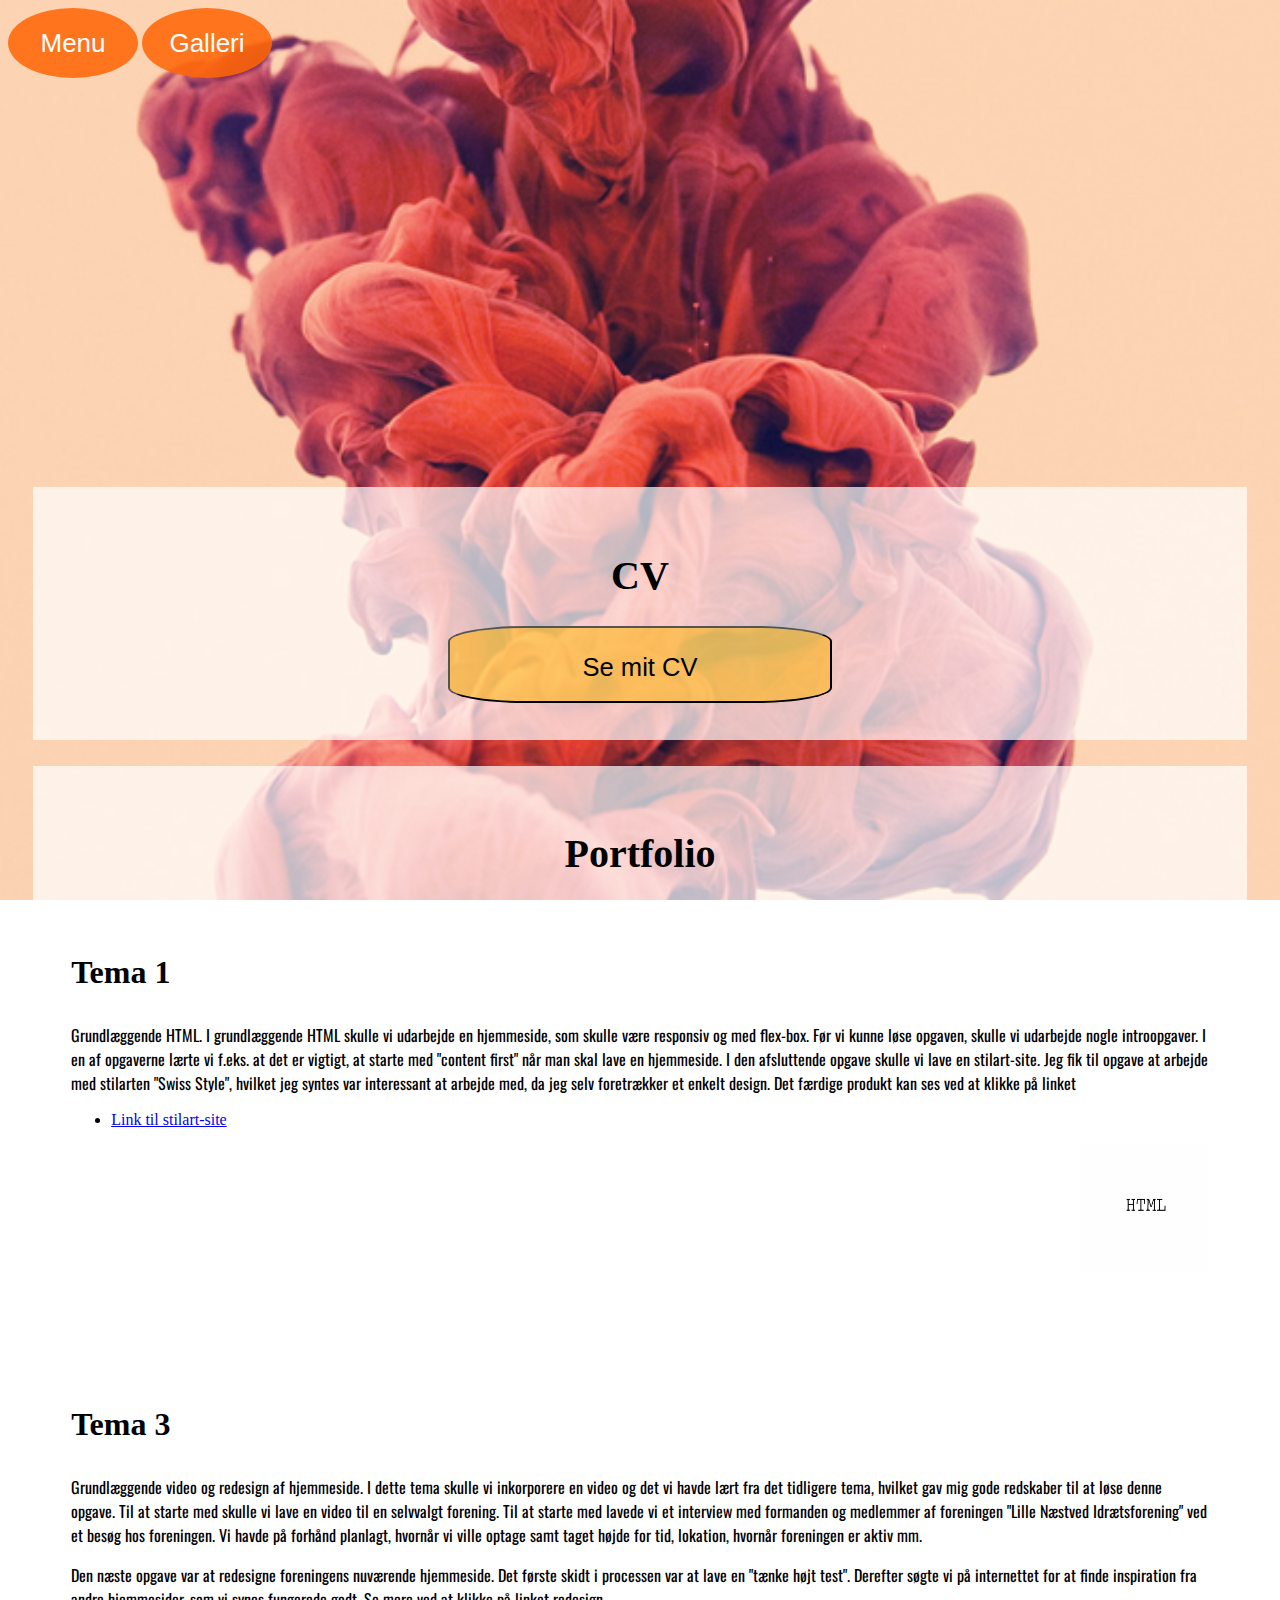
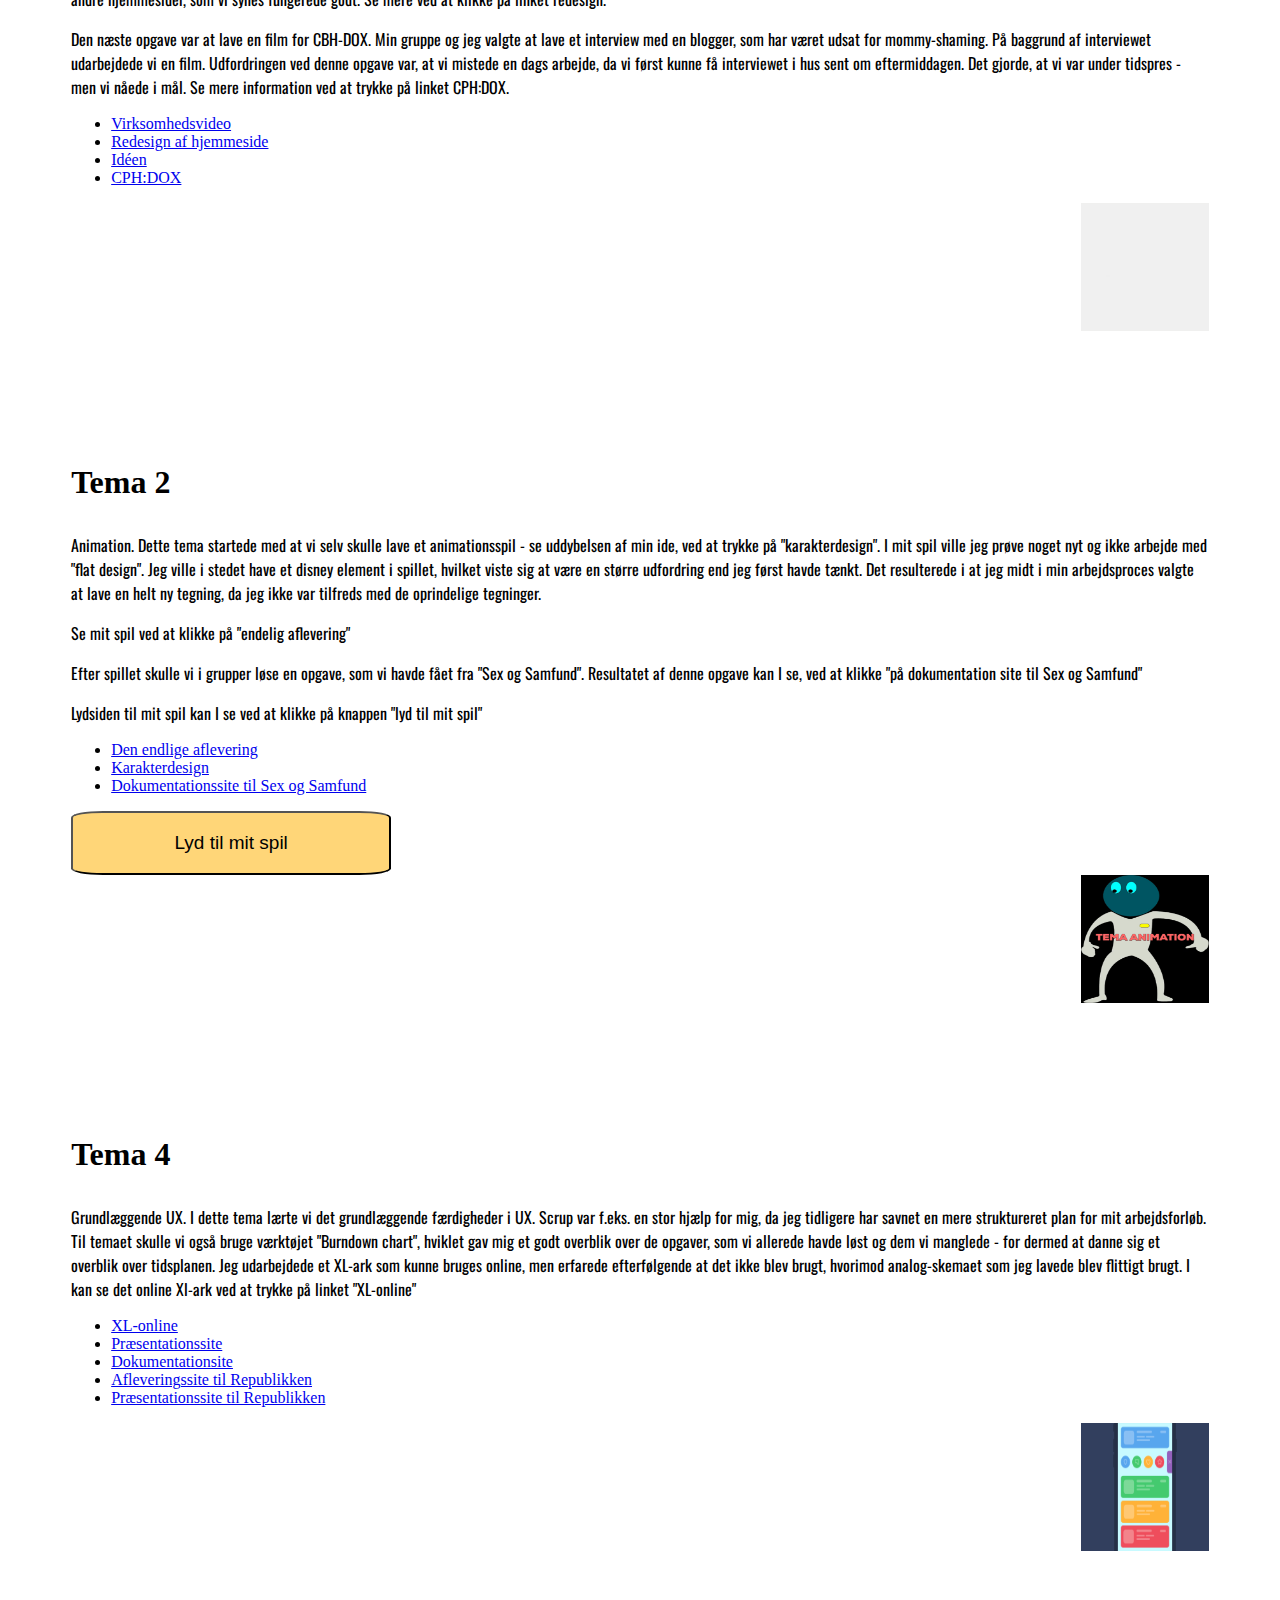
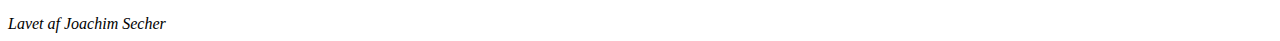
==== commit ec5ea587: "NæstenDone" ====
--- a/index.html
+++ b/index.html
@@ -4,7 +4,7 @@
 <head>
     <meta charset="utf-8">
     <meta name="viewport" content="width=device-width, initial-scale=1.0">
-    <title>portifolie</title>
+    <title>Portfolio</title>
     <link rel="stylesheet" href="style.css">
     <link href="https://fonts.googleapis.com/css?family=Oswald" rel="stylesheet">
 </head>
@@ -12,7 +12,7 @@
 <body>
     <header>
         <div class="dropdown">
-            <button class="dropbtn">menu</button>
+            <button class="dropbtn">Menu</button>
             <div class="dropdown-content">
                 <a href="#cv">CV</a>
                 <a href="#tema1">Grundlæggende webdesign</a>
@@ -23,7 +23,7 @@
         </div>
 
         <div class="dropdown">
-            <a href="galari.html"><button class="dropbtn">galari</button></a>
+            <a href="galari.html"><button class="dropbtn">Galleri</button></a>
         </div>
     </header>
 
@@ -74,12 +74,12 @@
 
         <div class="sectionwrapper">
             <div id="tema1">
-                <h1>portfolio</h1><br>
+                <h1>Portfolio</h1><br>
                 <h3>Tema 1</h3>
-                <p>Grundlæggende HTML, vi skulle udarbejte en hjemme side som skulle være reposiv og med flex-box. inden vi kunne løse opgeven havet vi lavet nogen intro ogaver fx fra en af opgaverne lærte vi at det var vigtit når man laver en hjemme side at starte med "conten fist" i den afslutte del af teamet skulle vi lave en stiarts side jeg vik til opgave at lave om swiss style, hvilket jeg syntes var intra sandt dag jeg selv godt kan lig enkelt decine. rasutaltet kan ses hved at kilke på linket</p>
+                <p>Grundlæggende HTML. I grundlæggende HTML skulle vi udarbejde en hjemmeside, som skulle være responsiv og med flex-box. Før vi kunne løse opgaven, skulle vi udarbejde nogle introopgaver. I en af opgaverne lærte vi f.eks. at det er vigtigt, at starte med "content first" når man skal lave en hjemmeside. I den afsluttende opgave skulle vi lave en stilart-site. Jeg fik til opgave at arbejde med stilarten "Swiss Style", hvilket jeg syntes var interessant at arbejde med, da jeg selv foretrækker et enkelt design. Det færdige produkt kan ses ved at klikke på linket</p>
                 <ul>
 
-                    <li> <a href="http://secher.nu/kea/01-web/04-responsive/stilartsite/final/index.html " target="_blank">Link til stilarsite</a></li>
+                    <li> <a href="http://secher.nu/kea/01-web/04-responsive/stilartsite/final/index.html " target="_blank">Link til stilart-site</a></li>
                 </ul>
                 <div id="gif"><img src="gifhtml.MEDIUM.gif"></div>
             </div>
@@ -90,17 +90,18 @@
         <div class="sectionwrapper">
             <div id="tema3">
                 <h3>Tema 3</h3>
-                <p>Grundlæggende video, Redesign af hjemmeside. i dette tema skulle vi inkoperaer vido og det vi havet lært fra tidliger tema. villket gav os gode raskaber til at løse opgaven. det føste vi skulle var at lave en video måden vi gjore det på var at lave et intivuv med foringen samt at besøge med dem. vi skulle også planlæge hvornåtr vi ville filme "tid,lokotion, hvornår er foingen aktiv?mm".</p>
-                <p> den næste opgave var at redceinde deres hjemme side. det føste skidt vi lavet var en tænke højt test. der næste lavet vi en søgninger på nættet for at finde noget inspration. i kan se mere ved at klike på linket redicenen
-                    <P>den næste opgave var at lave en film for CBH-DOX vi kom frem til at filme et intivu med en blokker som havet være ude for momisavming. denne opgave bliv svær for mig og min gruppe dag vi mistet en dag fordi at vi føst kunne få intivutet sent vilket rasultet i stor tids pras men vi nået i mål. se info se ved at trykke på linkets</P>
+                <p>Grundlæggende video og redesign af hjemmeside. I dette tema skulle vi inkorporere en video og det vi havde lært fra det tidligere tema, hvilket gav mig gode redskaber til at løse denne opgave. Til at starte med skulle vi lave en video til en selvvalgt forening. Til at starte med lavede vi et interview med formanden og medlemmer af foreningen "Lille Næstved Idrætsforening" ved et besøg hos foreningen. Vi havde på forhånd planlagt, hvornår vi ville optage samt taget højde for tid, lokation, hvornår foreningen er aktiv mm.</p>
+                <p> Den næste opgave var at redesigne foreningens nuværende hjemmeside. Det første skidt i processen var at lave en "tænke højt test". Derefter søgte vi på internettet for at finde inspiration fra andre hjemmesider, som vi synes fungerede godt. Se mere ved at klikke på linket redesign.
+                    <P>Den næste opgave var at lave en film for CBH-DOX. Min gruppe og jeg valgte at lave et interview med en blogger, som har været udsat for mommy-shaming. På baggrund af interviewet udarbejdede vi en film. Udfordringen ved denne opgave var, at vi mistede en dags arbejde, da vi først kunne få interviewet i hus sent om eftermiddagen. Det gjorde, at vi var under tidspres - men vi nåede i mål. Se mere information ved at trykke på linket CPH:DOX.</P>
 
-                    klik på linket for at se rasutaet</p>
+                </p>
+
 
                 <ul>
                     <li><a href="https://youtu.be/waCQKo3nUcc">Virksomhedsvideo</a></li>
                     <li><a href="http://idalygum.dk/kea/03-video/03-redesign/finalsite/index.html">Redesign af hjemmeside</a></li>
 
-                    <li><a href="Redesign-opgave-1-3%20(1).pdf"> idé'en</a></li>
+                    <li><a href="Redesign-opgave-1-3%20(1).pdf">Idéen</a></li>
 
 
 
@@ -120,19 +121,21 @@
             <div id="tema2">
                 <h3>Tema 2</h3>
 
-                <p>Animations teama startet med at vi skulle lave et anmtions spil selv, se udybelse af iden ved at trykke på "karakterdesing" i mit eget spil ville jeg prøve noget nyt og ikke arbejte med flat decine. ville have et et disney element i mit decin villet var en stor udfordring for mig. mit i min proce valte jeg at lave helt ny tegninger dag jeg ikke var tilfras med de opbrandlige ente derfor at komme i titds preds </p>
-                <p>se mit spil ved at kilkke på "endlige aflevering" </p>
-                <p>efter vi have fået det grundlægene på plas skulle vi løse en opgave som vi havet fået af sex og samfund i kan se rasultet ved at klike "pådokumentationssite til sex og samfund" </p>
+                <p>Animation. Dette tema startede med at vi selv skulle lave et animationsspil - se uddybelsen af min ide, ved at trykke på "karakterdesign". I mit spil ville jeg prøve noget nyt og ikke arbejde med "flat design". Jeg ville i stedet have et disney element i spillet, hvilket viste sig at være en større udfordring end jeg først havde tænkt. Det resulterede i at jeg midt i min arbejdsproces valgte at lave en helt ny tegning, da jeg ikke var tilfreds med de oprindelige tegninger. </p>
+                <p>Se mit spil ved at klikke på "endelig aflevering" </p>
+                <p>Efter spillet skulle vi i grupper løse en opgave, som vi havde fået fra "Sex og Samfund". Resultatet af denne opgave kan I se, ved at klikke "på dokumentation site til Sex og Samfund" </p>
 
-                <p> Lydsiden til mit spil kan i se hved at klike på kanpen"lyd til mit spil"</p>
+                <p> Lydsiden til mit spil kan I se ved at klikke på knappen "lyd til mit spil"</p>
                 <ul>
-                    <li><a href="02_03_04_Endelig_aflevering_Joachim.pdf" target="_blank">endlige aflevering</a></li>
-                    <li><a href="02.01.02_Karakterdesign_Joachim.pdf">karakterdesing</a></li>
-                    <li><a href="http://josefinerasch.dk/kea/02-animation/02.04.03/">dokumentationssite til sex og samfund</a></li>
+
+
+                    <li><a href="02_03_04_Endelig_aflevering_Joachim.pdf" target="_blank">Den endlige aflevering</a></li>
+                    <li><a href="02.01.02_Karakterdesign_Joachim.pdf">Karakterdesign</a></li>
+                    <li><a href="http://josefinerasch.dk/kea/02-animation/02.04.03/">Dokumentationssite til Sex og Samfund</a></li>
 
                 </ul>
 
-                <button id="vis">lyd til mit spil</button>
+                <button id="vis">Lyd til mit spil</button>
 
                 <div id="hide" class="">
                     <audio controls>
@@ -152,16 +155,16 @@
     <section class="Portfolio">
         <div class="sectionwrapper">
             <div id="tema4">
-                <h1>Tema 4</h1>
-                <p>Grundlæggende UX: i dette tema lærte vi det grundlægge i UX fx scrup som var en stor hjælp for mig, dag jeg tidliger havet sarvnet en fast pland med det som jeg tidliger havede arbejte med. til temaet skulle vi også bruge det værk tøj some kaldes et burn down chart viklet gav et godt over blivk over de opgever vi havet fået lave sarmt hvor travt vi havede. jeg udarbjtede et XL med som kunnebruges online men mætte affare at det ikke bliv brugt men den analoge som jeg lavet bliv brug. i kan se det online Xl ved at trykke på linket XL-online</p>
+                <h3>Tema 4</h3>
+                <p>Grundlæggende UX. I dette tema lærte vi det grundlæggende færdigheder i UX. Scrup var f.eks. en stor hjælp for mig, da jeg tidligere har savnet en mere struktureret plan for mit arbejdsforløb. Til temaet skulle vi også bruge værktøjet "Burndown chart", hviklet gav mig et godt overblik over de opgaver, som vi allerede havde løst og dem vi manglede - for dermed at danne sig et overblik over tidsplanen. Jeg udarbejdede et XL-ark som kunne bruges online, men erfarede efterfølgende at det ikke blev brugt, hvorimod analog-skemaet som jeg lavede blev flittigt brugt. I kan se det online Xl-ark ved at trykke på linket "XL-online"</p>
                 <ul>
                     <li><a href="https://onedrive.live.com/view.aspx?resid=805B854E1079BF96!17792&ithint=file%2cxlsx&app=Excel&authkey=!AIJfKU9_tvXimSA">XL-online</a></li>
 
-                    <li> <a href="http://secher.nu/mayday/index2.html">præsentions side</a></li>
+                    <li> <a href="http://secher.nu/mayday/index2.html">Præsentationssite</a></li>
 
-                    <li><a href="http://mkirstein.dk/kea/04-ux/dokumentationssite/#persona">dokumentation side</a></li>
-                    <li><a href="http://nynnedyre.dk/kea/ux_republikken/">afleveringside  til republikken</a></li>
-                    <li><a href="http://elisehove.dk/kea/04-UX/rep/ux_republikken/index2.html">præsentation side til republikken </a></li>
+                    <li><a href="http://mkirstein.dk/kea/04-ux/dokumentationssite/#persona">Dokumentationsite</a></li>
+                    <li><a href="http://nynnedyre.dk/kea/ux_republikken/">Afleveringssite  til Republikken</a></li>
+                    <li><a href="http://elisehove.dk/kea/04-UX/rep/ux_republikken/index2.html">Præsentationssite til Republikken </a></li>
                 </ul>
                 <div id="gif"><img src="UXgif.gif"></div>
             </div>
@@ -173,7 +176,7 @@
     </section>
     <script src="https://ajax.googleapis.com/ajax/libs/jquery/3.2.1/jquery.min.js"></script>
     <script src="script.js"></script>
-    <footer><i>lavet af Joachim secher</i></footer>
+    <footer><i>Lavet af Joachim Secher</i></footer>
 </body>
 
 </html>
--- a/style.css
+++ b/style.css
@@ -60,8 +60,13 @@
 
 .dropdown-content a:hover {
     background-color: #8b3b08;
-    transform: scale(1.1);
-    border-radius: 20%;
+    border-radius: 10%;
+    text-decoration-color: white;
+    font-size: 200%;
+}
+
+.dropdown-content p {
+    transform: scale(1.1)
 }
 
 .dropdown:hover .dropdown-content {
@@ -200,7 +205,7 @@
 
 .gallery {
     margin: 5vw;
-    border: 0.5vw solid #b3b971;
+    border: 0.5vw solid rgba(255, 177, 0, 0.53);
     flex-basis: 200px;
     overflow: hidden;
 
@@ -208,7 +213,7 @@
 }
 
 .gallery:hover {
-    border: 0.5vw solid #777;
+    border: 0.5vw solid rgba(255, 102, 7, 0.87);
     transform: scale(1.2)
 }
 
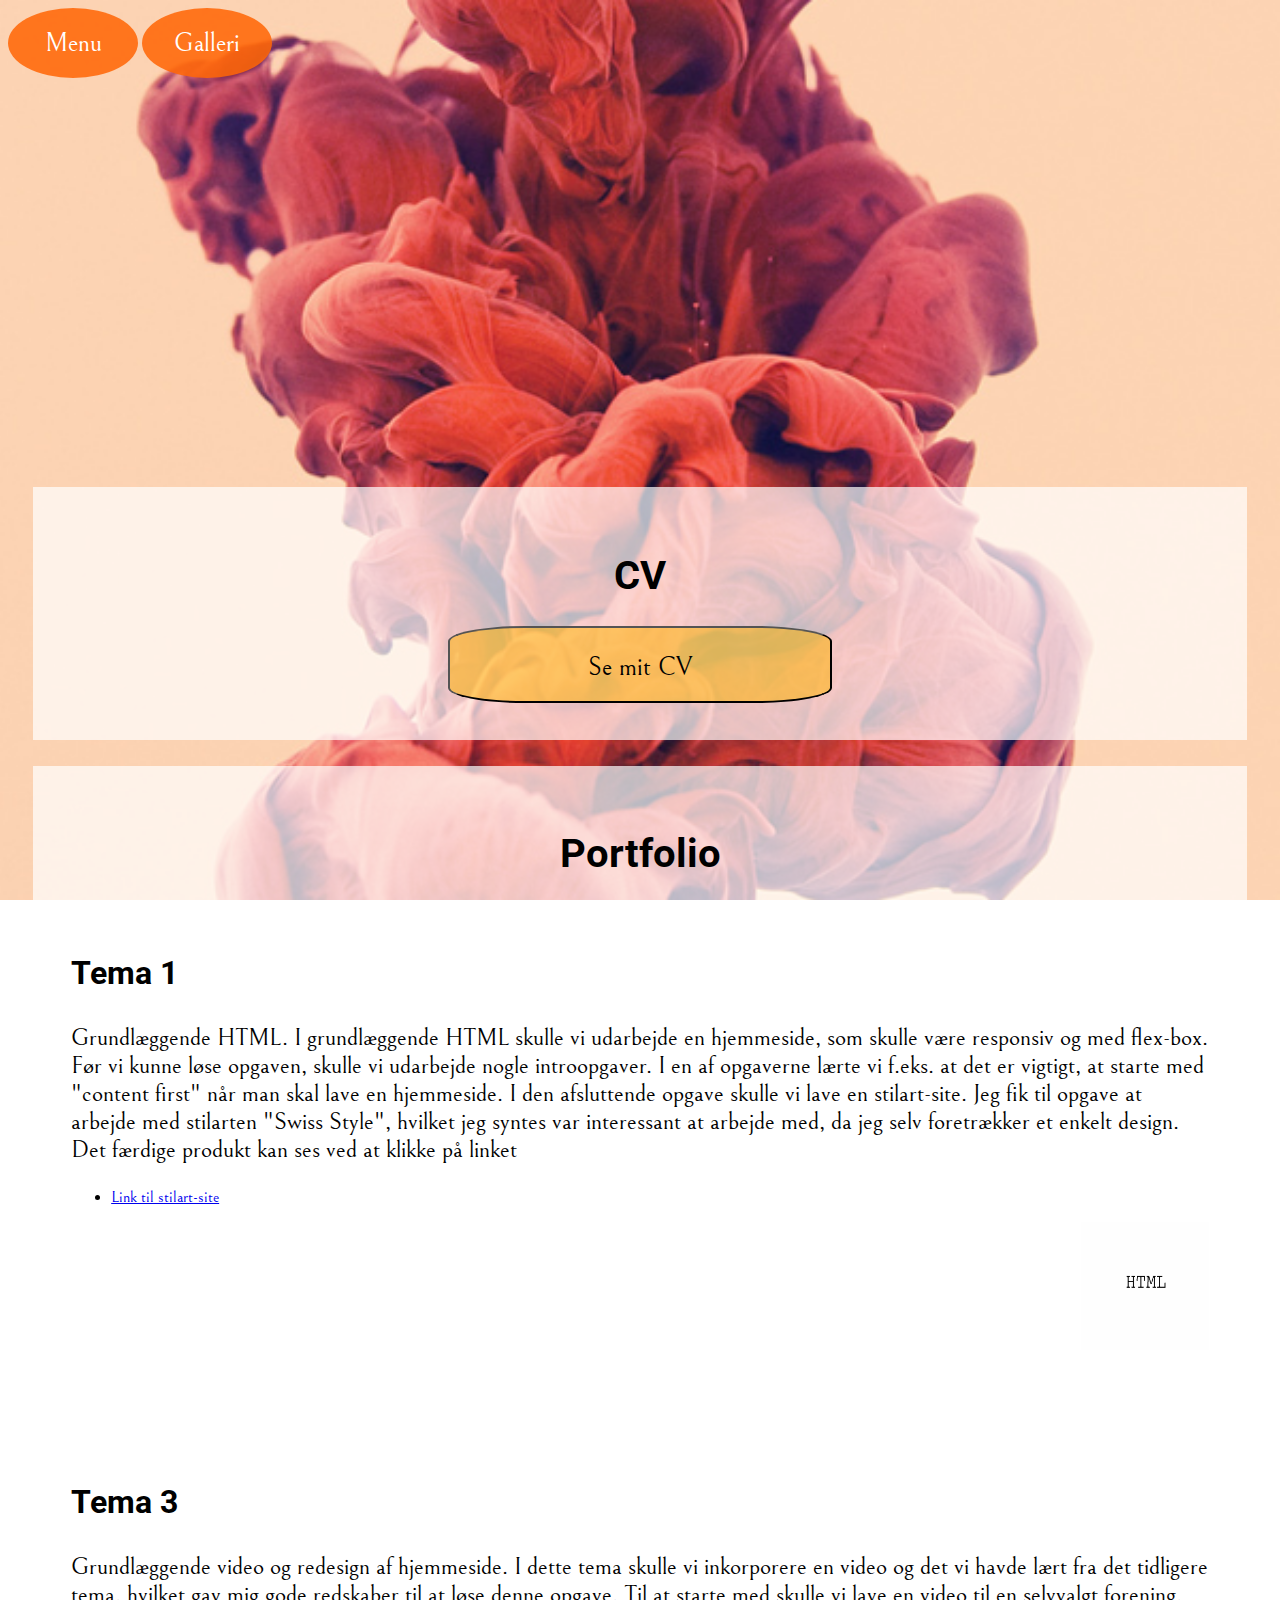
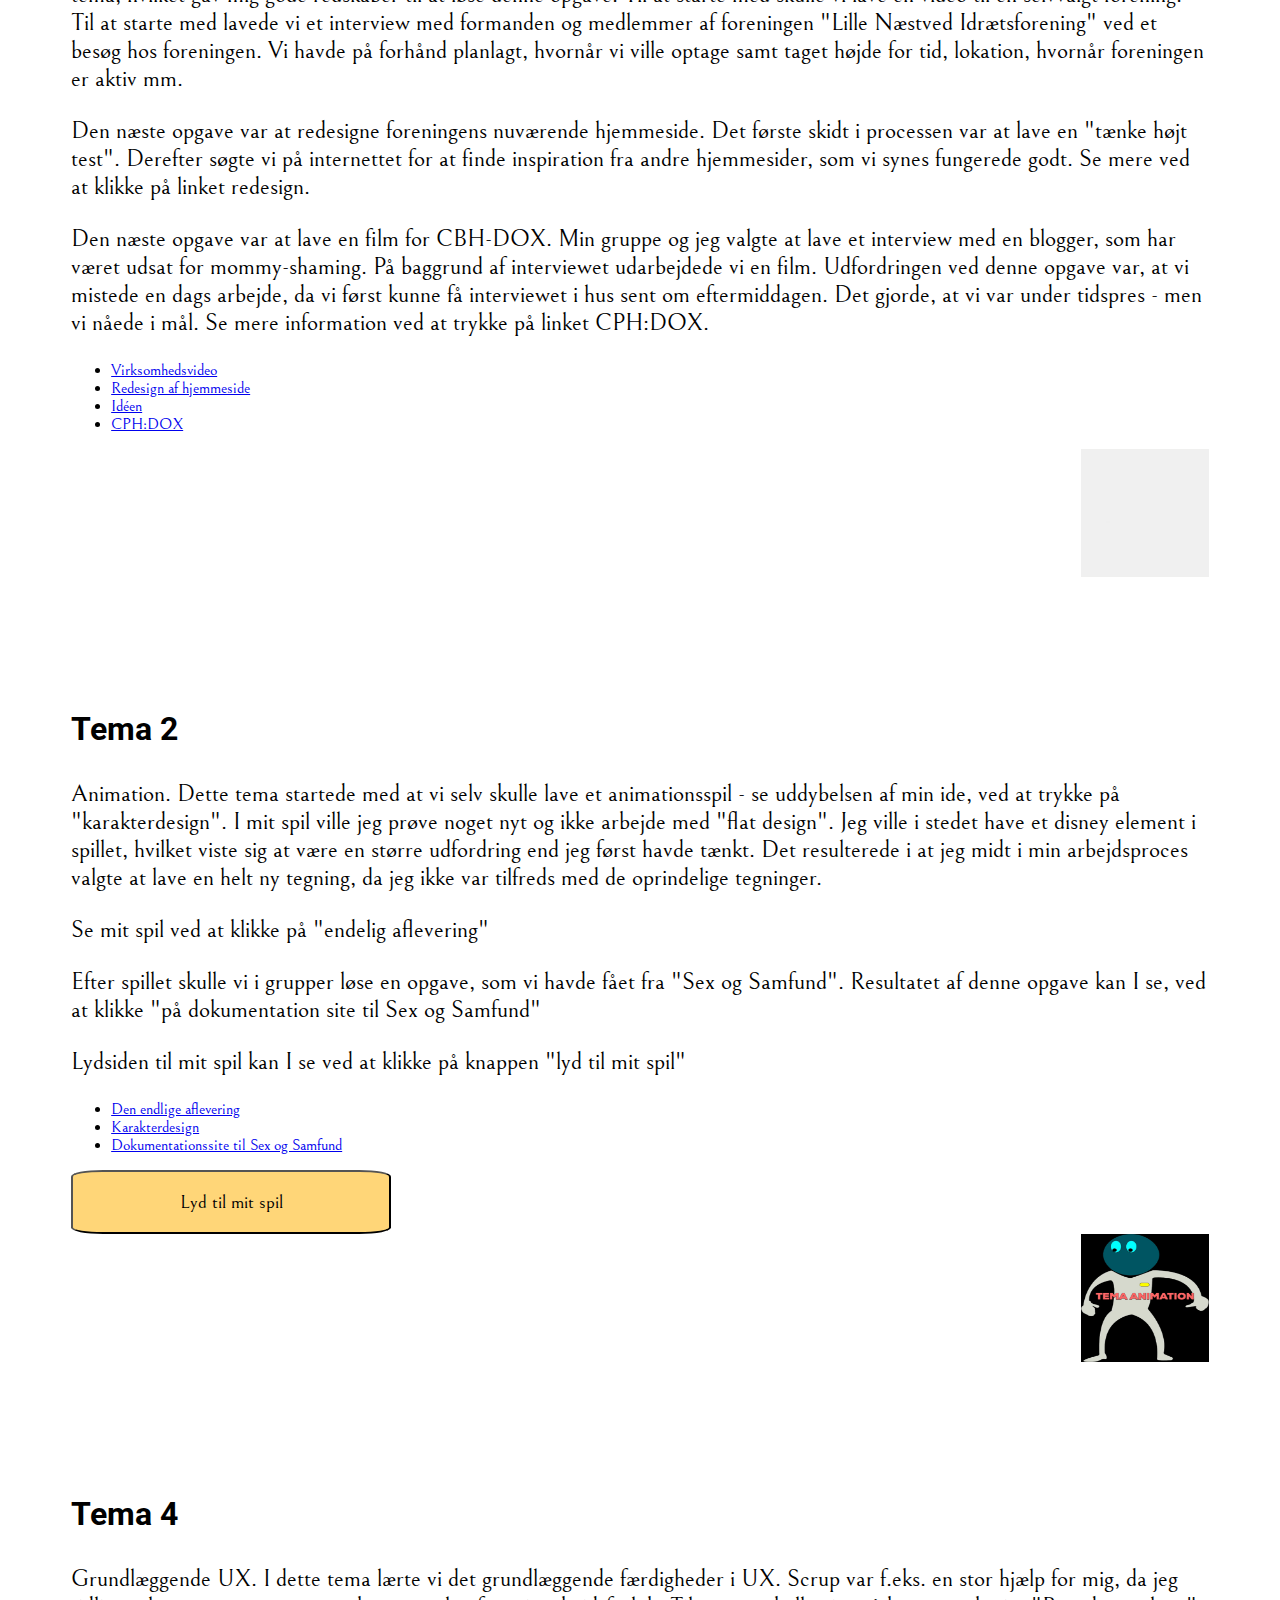
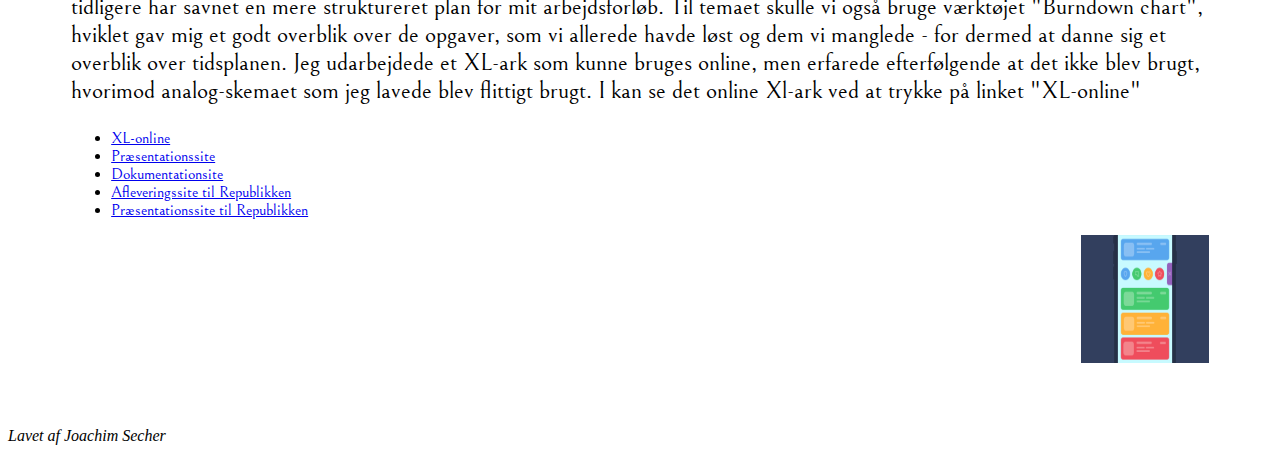
==== commit 30732e0d: "all done" ====
--- a/index.html
+++ b/index.html
@@ -6,7 +6,8 @@
     <meta name="viewport" content="width=device-width, initial-scale=1.0">
     <title>Portfolio</title>
     <link rel="stylesheet" href="style.css">
-    <link href="https://fonts.googleapis.com/css?family=Oswald" rel="stylesheet">
+    <link href="https://fonts.googleapis.com/css?family=Bellefair" rel="stylesheet">
+    <link href="https://fonts.googleapis.com/css?family=Roboto" rel="stylesheet">
 </head>
 
 <body>
@@ -23,24 +24,24 @@
         </div>
 
         <div class="dropdown">
-            <a href="galari.html"><button class="dropbtn">Galleri</button></a>
+            <button class="gallaribtn">Galleri</button>
         </div>
     </header>
 
 
     <div class="slide">
 
-        <img src="/img/DenF%C3%B8ste.png" alt="Slide 1" />
-        <img src="/img/starwars-1.png" alt="Slide 2" />
+        <img src="/img/DenFoste.png" alt="Slide 1" />
+        <img src="/img/starwars.png" alt="Slide 2" />
 
-        <img src="/img/swiss%20star%20warsArtboard%205.png" alt="Slide 3" />
+        <img src="/img/swiss_star_warsArtboard.png" alt="Slide 3" />
 
-        <img src="/img/mit%20splaz-1.jpg" alt="Slide 4" />
+        <img src="/img/mit_splaz.jpg" alt="Slide 4" />
 
-        <img src="/img/Sk%C3%A6rmbillede%202017-10-19%20kl.%2022.25.16-kopi.png" alt="Slide 5" />
+        <img src="/img/Skermbillede.png" alt="Slide 5" />
         <img src="/img/ikonsiwss.jpg" alt="Slide 6" />
 
-        <img src="/img/IMG_6954-kopi.jpg" alt="Slide 7" />
+        <img src="/videoGruppe.jpg" alt="Slide 7" />
 
 
 
@@ -60,7 +61,7 @@
 
         <div id="far">
             <button id="cv">Se mit CV</button>
-            <object data="CV Joachim.pdf" type="application/pdf">
+            <object data="CVJoachim.pdf" type="application/pdf">
             </object>
             <button id="gem">skjul</button>
         </div>
@@ -81,7 +82,7 @@
 
                     <li> <a href="http://secher.nu/kea/01-web/04-responsive/stilartsite/final/index.html " target="_blank">Link til stilart-site</a></li>
                 </ul>
-                <div id="gif"><img src="gifhtml.MEDIUM.gif"></div>
+                <div class="gif"><img src="gifhtml.MEDIUM.gif" alt="k"></div>
             </div>
         </div>
     </section>
@@ -91,10 +92,10 @@
             <div id="tema3">
                 <h3>Tema 3</h3>
                 <p>Grundlæggende video og redesign af hjemmeside. I dette tema skulle vi inkorporere en video og det vi havde lært fra det tidligere tema, hvilket gav mig gode redskaber til at løse denne opgave. Til at starte med skulle vi lave en video til en selvvalgt forening. Til at starte med lavede vi et interview med formanden og medlemmer af foreningen "Lille Næstved Idrætsforening" ved et besøg hos foreningen. Vi havde på forhånd planlagt, hvornår vi ville optage samt taget højde for tid, lokation, hvornår foreningen er aktiv mm.</p>
-                <p> Den næste opgave var at redesigne foreningens nuværende hjemmeside. Det første skidt i processen var at lave en "tænke højt test". Derefter søgte vi på internettet for at finde inspiration fra andre hjemmesider, som vi synes fungerede godt. Se mere ved at klikke på linket redesign.
-                    <P>Den næste opgave var at lave en film for CBH-DOX. Min gruppe og jeg valgte at lave et interview med en blogger, som har været udsat for mommy-shaming. På baggrund af interviewet udarbejdede vi en film. Udfordringen ved denne opgave var, at vi mistede en dags arbejde, da vi først kunne få interviewet i hus sent om eftermiddagen. Det gjorde, at vi var under tidspres - men vi nåede i mål. Se mere information ved at trykke på linket CPH:DOX.</P>
+                <p> Den næste opgave var at redesigne foreningens nuværende hjemmeside. Det første skidt i processen var at lave en "tænke højt test". Derefter søgte vi på internettet for at finde inspiration fra andre hjemmesider, som vi synes fungerede godt. Se mere ved at klikke på linket redesign.</p>
+                <P>Den næste opgave var at lave en film for CBH-DOX. Min gruppe og jeg valgte at lave et interview med en blogger, som har været udsat for mommy-shaming. På baggrund af interviewet udarbejdede vi en film. Udfordringen ved denne opgave var, at vi mistede en dags arbejde, da vi først kunne få interviewet i hus sent om eftermiddagen. Det gjorde, at vi var under tidspres - men vi nåede i mål. Se mere information ved at trykke på linket CPH:DOX.</P>
 
-                </p>
+
 
 
                 <ul>
@@ -108,7 +109,7 @@
                     <li> <a href="http://ecorporation.dk/kea/03-video/chp_docs/storyboard_mm/index.html" target="_blank">CPH:DOX</a></li>
                 </ul>
 
-                <div id="gif"><img src="giphy%20(1).gif"></div>
+                <div class="gif"><img src="giphy%20(1).gif" alt="g"></div>
 
 
 
@@ -138,15 +139,15 @@
                 <button id="vis">Lyd til mit spil</button>
 
                 <div id="hide" class="">
+
                     <audio controls>
   <source src="talelyd3.wav" type="audio/ogg">
 </audio>
-                    <audio controls><source src="planet-wav.wav" type="audio/ogg">Your browser does not support the audio element.</audio>
-                    <audio controls>Your browser does not support the audio element.<source src="Star%20Wars%20Throne%20Room%20Theme%20Song.mp3" type="audio/ogg"></audio> ●
+                    <audio controls><source src="planet-wav.wav" type="audio/ogg"></audio>
+                    <audio controls><source src="StarWarsThroneRoomThemeSong.mp3" type="audio/ogg"></audio>
+                </div>
 
-
-                </div>
-                <div id="gif"><img src="giphy%20(2).gif"></div>
+                <div class="gif"><img src="giphy%20(2).gif" alt="f"></div>
 
             </div>
         </div>
@@ -166,7 +167,7 @@
                     <li><a href="http://nynnedyre.dk/kea/ux_republikken/">Afleveringssite  til Republikken</a></li>
                     <li><a href="http://elisehove.dk/kea/04-UX/rep/ux_republikken/index2.html">Præsentationssite til Republikken </a></li>
                 </ul>
-                <div id="gif"><img src="UXgif.gif"></div>
+                <div class="gif"><img src="UXgif.gif" alt="?"></div>
             </div>
         </div>
 
@@ -174,7 +175,7 @@
 
 
     </section>
-    <script src="https://ajax.googleapis.com/ajax/libs/jquery/3.2.1/jquery.min.js"></script>
+<script src="https://ajax.googleapis.com/ajax/libs/jquery/3.2.1/jquery.min.js"></script>
     <script src="script.js"></script>
     <footer><i>Lavet af Joachim Secher</i></footer>
 </body>
--- a/style.css
+++ b/style.css
@@ -9,7 +9,9 @@
 }
 
 
-
+a {
+    font-family: 'Bellefair', serif;
+}
 
 
 /*menu*/
@@ -48,6 +50,20 @@
 
 }
 
+.gallaribtn {
+    background-color: rgba(255, 102, 7, 0.87);
+    color: white;
+    padding: 16px;
+    font-size: 26px;
+    border: none;
+    cursor: pointer;
+    z-index: 20;
+    width: 130px;
+    height: 70px;
+
+}
+
+
 .dropdown-content a {
     color: black;
     padding: 12px 16px;
@@ -92,10 +108,15 @@
 h1 {
     text-align: center;
     font-size: 250%;
-}
+    font-family: 'Roboto', sans-serif;
+
+}
+
+
 
 h3 {
     font-size: 200%;
+    font-family: 'Roboto', sans-serif;
 }
 
 #cv {
@@ -115,6 +136,8 @@
 
 button {
     border-radius: 100%;
+    font-family: 'Bellefair', serif;
+
 }
 
 #vis {
@@ -131,7 +154,8 @@
 
 
 p {
-    font-family: 'Oswald', sans-serif;
+    font-family: 'Bellefair', serif;
+    font-size: 150%
 }
 
 
@@ -248,13 +272,13 @@
 
 }
 
-#gif {
+.gif {
     display: flex;
     justify-content: flex-end;
 
 }
 
-#gif img {
+.gif img {
     width: 10vw;
     height: 10vw;
 
